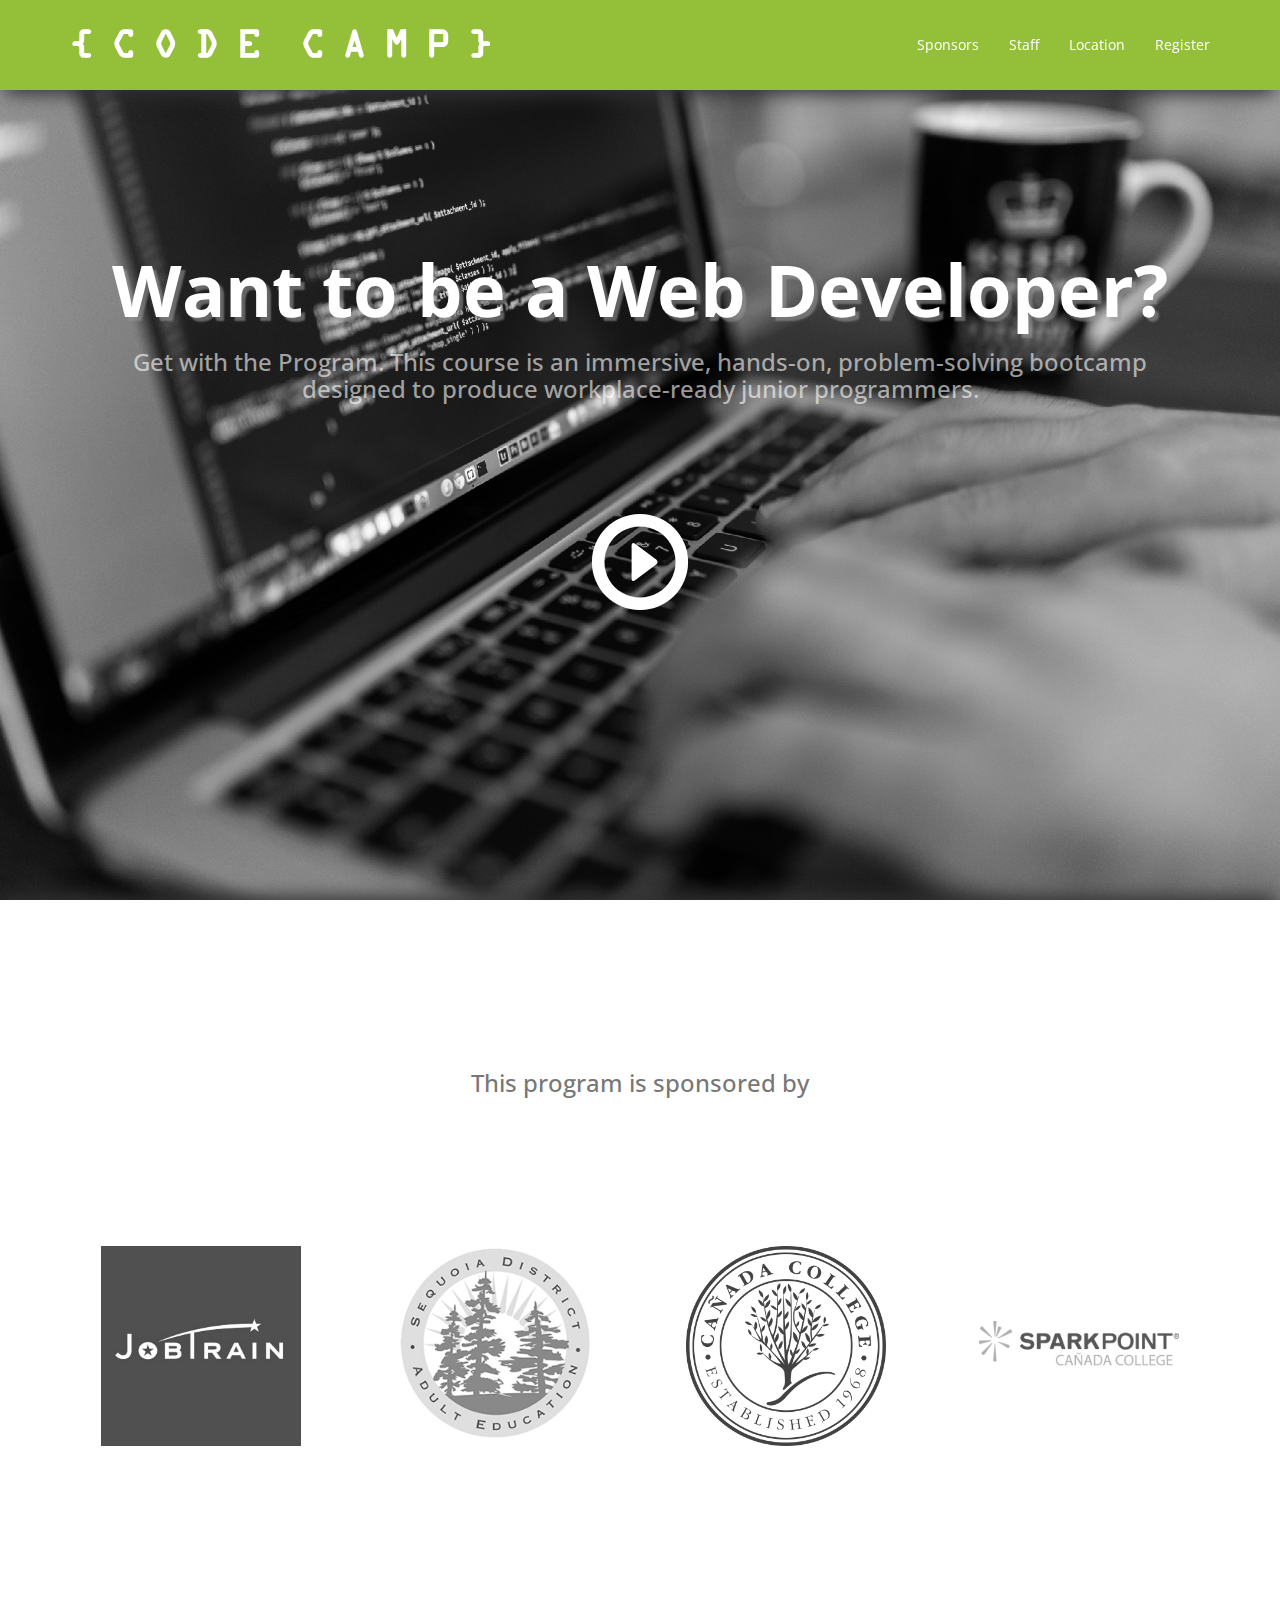
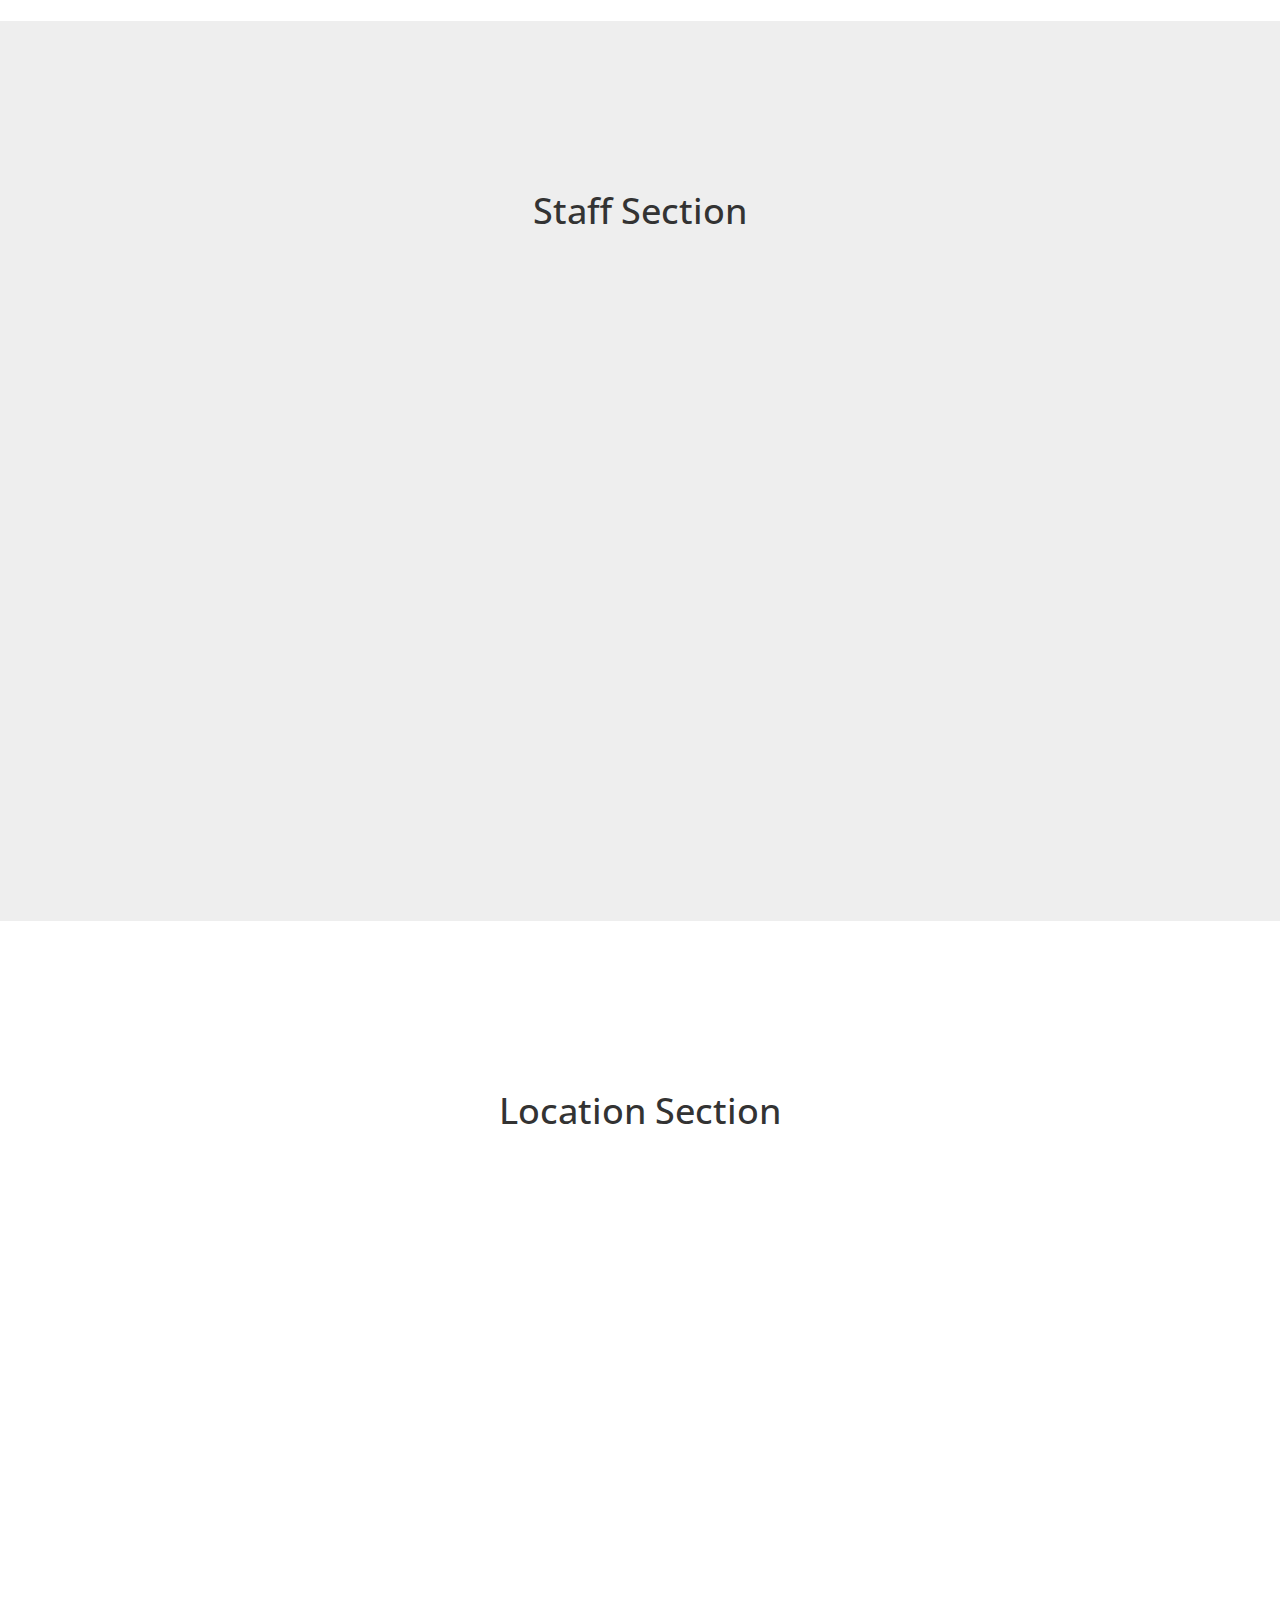
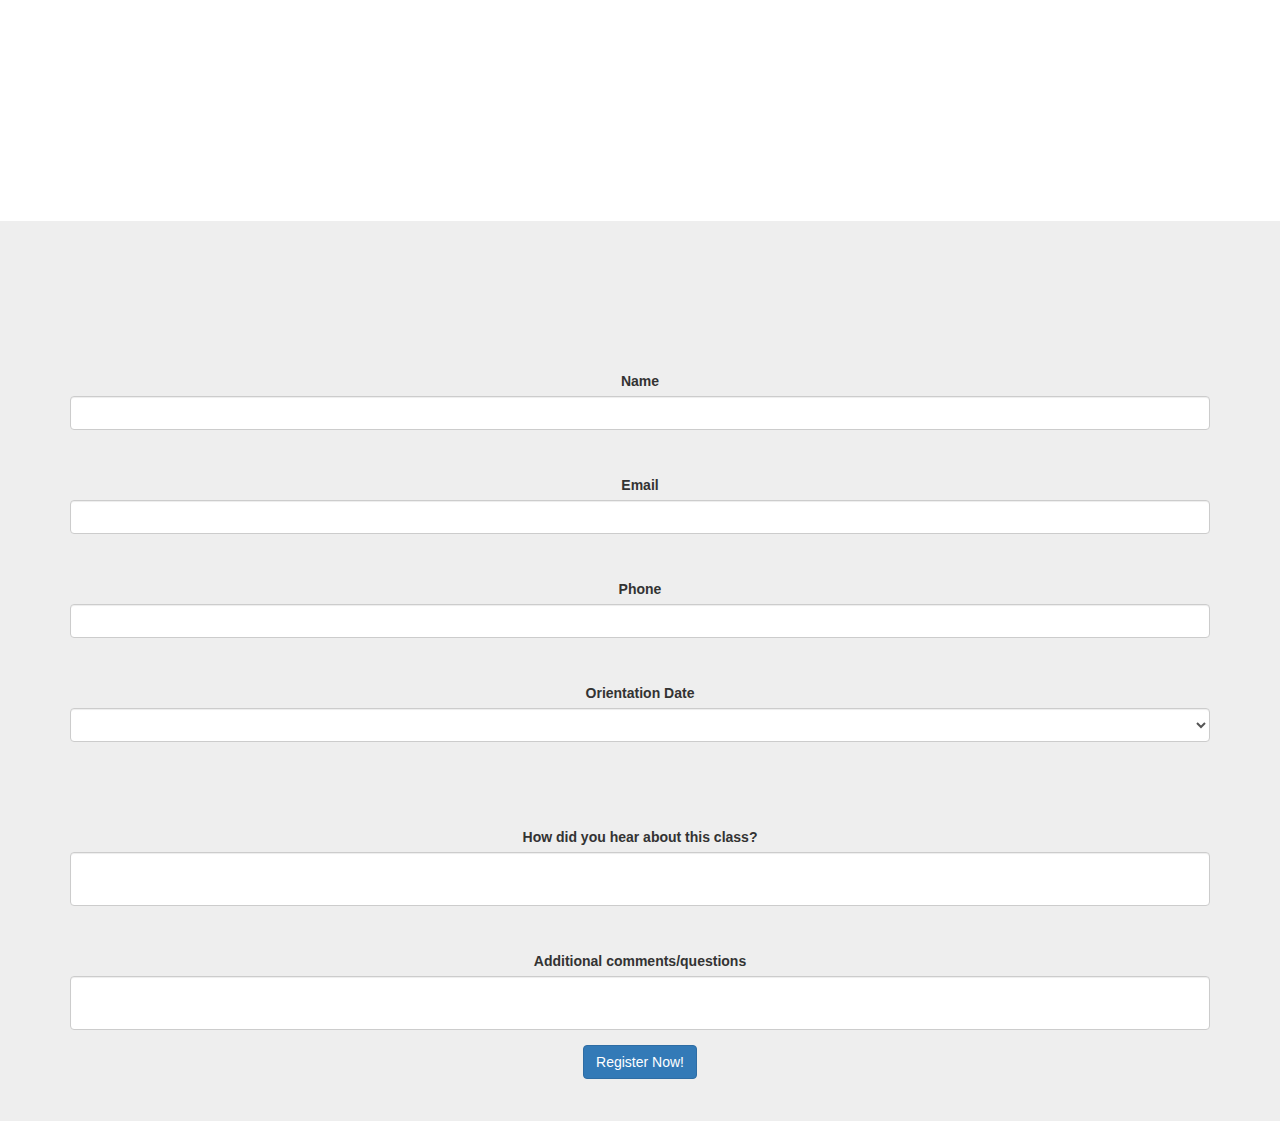
==== index.html @ 61fb52e7 "added favicons" ====
<!DOCTYPE html>
<html lang="en">

<head>

  <meta charset="utf-8">
  <meta http-equiv="X-UA-Compatible" content="IE=edge">
  <meta name="viewport" content="width=device-width, initial-scale=1">
  <meta name="description" content="">
  <meta name="author" content="">

  <!--Favicons-->
  <link rel="apple-touch-icon" sizes="57x57" href="img/favicon/apple-icon-57x57.png">
  <link rel="apple-touch-icon" sizes="60x60" href="img/favicon/apple-icon-60x60.png">
  <link rel="apple-touch-icon" sizes="72x72" href="img/favicon/apple-icon-72x72.png">
  <link rel="apple-touch-icon" sizes="76x76" href="img/favicon/apple-icon-76x76.png">
  <link rel="apple-touch-icon" sizes="114x114" href="img/favicon/apple-icon-114x114.png">
  <link rel="apple-touch-icon" sizes="120x120" href="img/favicon/apple-icon-120x120.png">
  <link rel="apple-touch-icon" sizes="144x144" href="img/favicon/apple-icon-144x144.png">
  <link rel="apple-touch-icon" sizes="152x152" href="img/favicon/apple-icon-152x152.png">
  <link rel="apple-touch-icon" sizes="180x180" href="img/favicon/apple-icon-180x180.png">
  <link rel="icon" type="image/png" sizes="192x192"  href="img/favicon/android-icon-192x192.png  ">
  <link rel="icon" type="image/png" sizes="32x32" href="img/favicon/favicon-32x32.png">
  <link rel="icon" type="image/png" sizes="96x96" href="img/favicon/favicon-96x96.png">
  <link rel="icon" type="image/png" sizes="16x16" href="img/favicon/favicon-16x16.png">
  <link rel="manifest" href="img/favicon/manifest.json">
  <meta name="msapplication-TileColor" content="#ffffff">
  <meta name="msapplication-TileImage" content="img/favicon/ms-icon-144x144.png">
  <meta name="theme-color" content="#ffffff">

  <title>Web Developement Bootcamp</title>

  <!-- Bootstrap Core CSS -->
  <link href="css/bootstrap.min.css" rel="stylesheet">

  <!-- Custom CSS -->
  <link href="css/custom.css" rel="stylesheet">

  <!--Open Sans Google Font-->
  <link href='https://fonts.googleapis.com/css?family=Open+Sans:400,400italic,600,600italic,700,800,700italic,800italic' rel='stylesheet' type='text/css'>

  <!--Youtube Popout CSS-->
  <link href="css/youtube_popout.css" rel="stylesheet">

  <!-- HTML5 Shim and Respond.js IE8 support of HTML5 elements and media queries -->
  <!-- WARNING: Respond.js doesn't work if you view the page via file:// -->
  <!--[if lt IE 9]>
        <script src="https://oss.maxcdn.com/libs/html5shiv/3.7.0/html5shiv.js"></script>
        <script src="https://oss.maxcdn.com/libs/respond.js/1.4.2/respond.min.js"></script>
    <![endif]-->

</head>

<!-- The #page-top ID is part of the scrolling feature - the data-spy and data-target are part of the built-in Bootstrap scrollspy function -->

<body id="page-top" data-spy="scroll" data-target=".navbar-fixed-top">

  <!-- Navigation -->
  <nav class="navbar navbar-default navbar-fixed-top" role="navigation">
    <div class="container">
      <div class="navbar-header page-scroll">
        <button type="button" class="navbar-toggle" data-toggle="collapse" data-target=".navbar-ex1-collapse">
                    <span class="sr-only">Toggle navigation</span>
                    <span class="icon-bar"></span>
                    <span class="icon-bar"></span>
                    <span class="icon-bar"></span>
                </button>
        <a class="navbar-brand page-scroll" href="#page-top"><h1 id="logo">{ c o d e&nbsp;&nbsp;c a m p }</h1></a>
      </div>

      <!-- Collect the nav links, forms, and other content for toggling -->
      <div class="collapse navbar-collapse navbar-ex1-collapse">
        <ul class="nav navbar-nav navbar-right">
          <!-- Hidden li included to remove active class from about link when scrolled up past about section -->
          <li class="hidden">
            <a class="page-scroll" href="#page-top"></a>
          </li>
          <li>
            <a class="page-scroll" href="#sponsors">Sponsors</a>
          </li>
          <li>
            <a class="page-scroll" href="#staff">Staff</a>
          </li>
          <li>
            <a class="page-scroll" href="#location">Location</a>
          </li>
          <li>
            <a class="page-scroll" href="#register">Register</a>
          </li>
        </ul>
      </div>
      <!-- /.navbar-collapse -->
    </div>
    <!-- /.container -->
  </nav>

  <!--Intro Section-->
  <section class="splash-section">
    <div class="container">
      <div class="row">
        <div class="col-lg-12">
          <h1 class="header">Want to be a Web Developer?</h1>
          <h3 id="header-content">Get with the Program. This course is an immersive, hands-on, problem-solving bootcamp<br>
          designed to produce workplace-ready junior programmers.</h3>
          <a class="popup-youtube" href="https://www.youtube.com/watch?v=ge2nTU7OMzU"><span class="glyphicon glyphicon-play-circle" aria-hidden="true"></span></a>
        </div>
      </div>
    </div>
  </section>

  <!-- About Section -->
  <section id="sponsors" class="sponsors-section">
    <div class="container">
      <div class="row">
        <div class="col-lg-12">
            <h1 class="section-header text-muted">This program is sponsored by</h1>
            <div style="margin-top: 150px" class="row">
            <div class="col-md-3">
                <a href="http://www.jobtrainworks.org/" target="_blank"><img class="sponsorImg" id="jobtrain" src="img/sponsors/jobtrain.jpg"/></a>
            </div>
            <div class="col-md-3">
                <a href="http://seqsas.org/" target="_blank"><img class="sponsorImg" src="img/sponsors/sequoia.png"/></a>
            </div>
            <div class="col-md-3">
                <a href="http://canadacollege.edu/" target="_blank"><img class="sponsorImg" src="img/sponsors/canada.png"/></a>
            </div>
            <div class="col-md-3">
                <a href="http://sparkpointcenters.org/" target="_blank"><img class="sponsorImg" id="sparkpoint" src="img/sponsors/sparkpoint.png"/></a>
            </div>
            </div>
        </div>
      </div>
    </div>
  </section>

  <!-- Services Section -->
  <section id="staff" class="staff-section">
    <div class="container">
      <div class="row">
        <div class="col-lg-12">
          <h1>Staff Section</h1>
        </div>
      </div>
    </div>
  </section>

  <!-- Location Section -->
  <section id="location" class="location-section">
    <div class="container">
      <div class="row">
        <div class="col-lg-12">
          <h1>Location Section</h1>
        </div>
      </div>
    </div>
  </section>

  <!-- Contact Section -->
  <section id="register" class="register-section">
    <div class="container">
      <div class="row">
        <div class="col-lg-12">
          <form action="/webformmailer.php" target="_blank" id="contactForm" method="post" name="sentMessage" novalidate="">
            <div class="row">
              <div class="col-lg-12">

                <div class="form-group">
                  <label>Name</label>
                  <input class="form-control" data-validation-required-message="Please enter your name." id="name" required="" type="text" />
                  <p class="help-block text-danger"></p><br>
                </div>

                <div class="form-group">
                  <label>Email</label>
                  <input class="form-control" data-validation-required-message="Please enter your email address." id="email" required="" type="email" />
                  <p class="help-block text-danger"></p><br>
                </div>

                <div class="form-group">
                  <label>Phone</label>
                  <input class="form-control" data-validation-required-message="Please enter your phone number." id="phone" required="" type="tel" />
                  <p class="help-block text-danger"></p><br>
                </div>

                <div class="form-group">
                  <label>Orientation Date</label>
                  <select class="form-control" id="orientationDate" data-validation-required-message="Please choose an orientation date." required="">
                    <option selected value></option>
                    <option value="Thursday, May 12th -- 1:00 to 3:00 pm">Thursday, May 12th -- 1:00 to 3:00 pm</option>
                    <option value="Thursday, May 19th -- 1:00 to 3:00 pm">Thursday, May 19th -- 1:00 to 3:00 pm</option>
                    <option value="Thursday, May 26th -- 1:00 to 3:00 pm">Thursday, May 26th -- 1:00 to 3:00 pm</option>
                    <option value="Tuesday,  May 31  -- 12:30 to 2:30 pm (Sequoia Adult School.)">Tuesday,  May 31  -- 12:30 to 2:30 pm (Sequoia Adult School.)</option>
                    <option value="Thursday, June 2nd -- 1:00 to 3:00 pm">Thursday, June 2nd -- 1:00 to 3:00 pm</option>
                    <option value="Tuesday,  June 7 --  12:30 to 2:30 pm (Sequoia Adult School.)">Tuesday,  June 7 --  12:30 to 2:30 pm (Sequoia Adult School.)</option>
                  </select>
                  <p class="help-block text-danger"></p><br>
                </div>

                <br><br>

                <div class="form-group">
                  <label>How did you hear about this class?</label>
                  <textarea class="form-control" id="heardAbout"></textarea>
                  <p class="help-block text-danger"></p><br>
                </div>

                <div class="form-group">
                  <label>Additional comments/questions</label>
                  <textarea class="form-control" id="message"></textarea>
                  <p class="help-block text-danger"></p>
                </div>

                <div id="success"></div>
                <button class="btn btn-primary btn-xl" type="submit">Register Now!</button>

                  </div>
                </div>
              </div>
            </div>
          </form>
        </div>
      </div>
    </div>
  </section>

  <!-- jQuery -->
  <script src="js/jquery.js"></script>

  <!-- Bootstrap Core JavaScript -->
  <script src="js/bootstrap.min.js"></script>

  <!-- Scrolling Nav JavaScript -->
  <script src="js/jquery.easing.min.js"></script>
  <script src="js/scrolling-nav.js"></script>

  <!--Youtube Popout-->
  <script src="js/jquery.magnific-popup.min.js"></script>
  <script src="js/youtube_popout.js"></script>

  <!--Mail-->
  <script src="js/jqBootstrapValidation.js"></script>
  <script src="js/contact_me.js"></script>

</body>

</html>
---- css/custom.css ----
/*!
 * Start Bootstrap - Scrolling Nav HTML Template (http://startbootstrap.com)
 * Code licensed under the Apache License v2.0.
 * For details, see http://www.apache.org/licenses/LICENSE-2.0.
 */

body {
    width: 100%;
    height: 100%;
}

html {
    width: 100%;
    height: 100%;
}

h1,
h2,
h3,
h4,
h5,
h6 {
    font-family: 'Open Sans','Helvetica Neue',Arial,sans-serif;
}

p {
    margin-bottom: 20px;
    font-size: 16px;
    line-height: 1.5;
}

textarea {
    resize: none;
}

@font-face {
    font-family: DataControl;
    src: url(../fonts/data-latin.ttf);
}

@font-face {
    font-family: Simplifica;
    src: url(../fonts/SIMPLIFICA Typeface.ttf);
}

.navbar {
    -webkit-box-shadow: 0px 9px 18px -5px #333;
    -moz-box-shadow: 0px 9px 18px -5px #333;
    box-shadow: 0px 9px 18px -5px #333;
}

.navbar-default {
    border: none;
    background-color: #94c039;
}

.navbar-brand {
    margin-top: -35px;
}

.navbar-default .navbar-toggle {
    border-color: #94c039;
    background-color: transparent;
}

.navbar-default .navbar-toggle:focus {
    background-color: transparent;
}
.navbar-default .navbar-toggle:hover {
    background-color: #333;
}

.navbar-default .navbar-toggle .icon-bar {
    background-color: white;
}

.navbar-default .navbar-nav>li>a {
    font-family: 'Open Sans','Helvetica Neue',Arial,sans-serif;
    color: white;
}

.navbar-default .navbar-nav>li>a:hover {
    color: #333;
}

.navbar-default .navbar-nav>.active>a, 
.navbar-default .navbar-nav>.active>a:focus, 
.navbar-default .navbar-nav>.active>a:hover {
    color: white;
    background-color: #333;
}

#logo {
    font-family: DataControl;
    font-size: 42px;
    color: white;
    transition: 0.35s;
    font-weight: 700;
}

#logo:hover {
	transform: scale(1.2);
    text-shadow: 10px 0 5px #333;
}

@media(min-width:767px) {
    .navbar {
        padding: 20px 0;
        -webkit-transition: background .5s ease-in-out,padding .5s ease-in-out;
        -moz-transition: background .5s ease-in-out,padding .5s ease-in-out;
        transition: background .5s ease-in-out,padding .5s ease-in-out;
    }

    .top-nav-collapse {
        padding: 0;
    }
}

@media(max-width:620px) {
    #logo {
        font-size: 18px;
        font-weight: 500;
        margin-top: 0;
    }
    .navbar-brand {
        margin-top: 0;
    }
}

@media(max-width:990px) {
    #logo {
        font-size: 30px;
        font-weight: 500;
        margin-top: -10px;
    }
    .navbar-brand {
        margin-top: 0;
    }
}

@media(max-width:1050px) {
    #logo:hover {
        transform: none;
    }
}

.header {
    margin-top: 100px;
    font-size: 72px;
    color: white;
    text-shadow: 4px 4px 2px rgba(150, 150, 150, 0.6);
    font-weight: 700;
}

#header-content {
    color: rgba(255, 255, 255, 0.6);
    font-weight: 500;
}

.glyphicon {
    font-size: 100px;
    margin-top: 100px;
    color: white;
    transition: 0.35s;
}

.glyphicon:hover {
    color: #cd201f;
    outline: none;
    transform: rotate(360deg) scale(1.4);
}

.popup-youtube:focus {
    outline: none;
}

.sponsorImg {
    width: 200px;
    -webkit-filter: grayscale(1);
    filter: grayscale(1);
    transition: 0.35s;
    padding-bottom: 25px;
}

.sponsorImg:hover {
    -webkit-filter: grayscale(0);
    filter: grayscale(0);
}

#jobtrain {
    border-radius: ;
}

#sparkpoint {
    margin-top: 75px;
}

.section-header {
    font-size: 24px;
}

/* Demo Sections - You can use these as guides or delete them - the scroller will work with any sort of height, fixed, undefined, or percentage based.
The padding is very important to make sure the scrollspy picks up the right area when scrolled to. Adjust the margin and padding of sections and children 
of those sections to manage the look and feel of the site. */

.splash-section {
    height: 100%;
    padding-top: 150px;
    text-align: center;
    background-image: url(../img/bg/splash.jpg);
    background-position: center;
    -webkit-background-size: cover;
    -moz-background-size: cover;
    background-size: cover;
    -o-background-size: cover;
}

.sponsors-section {
    height: auto;
    padding-top: 150px;
    padding-bottom: 150px;
    text-align: center;
    background: white;
    -webkit-box-shadow: 0px -9px 18px -5px #333;
    -moz-box-shadow: 0px -9px 18px -5px #333;
    box-shadow: 0px -9px 18px -5px #333;
}

.staff-section {
    height: 100%;
    padding-top: 150px;
    text-align: center;
    background: #eee;
}

.location-section {
    height: 100%;
    padding-top: 150px;
    text-align: center;
    background: #fff;
}

.register-section {
    height: 100%;
    padding-top: 150px;
    text-align: center;
    background: #eee;
}
---- css/youtube_popout.css ----
/* Magnific Popup CSS */
.mfp-bg {
  top: 0;
  left: 0;
  width: 100%;
  height: 100%;
  z-index: 1042;
  overflow: hidden;
  position: fixed;
  background: #0b0b0b;
  opacity: 0.8;
  filter: alpha(opacity=80); }

.mfp-wrap {
  top: 0;
  left: 0;
  width: 100%;
  height: 100%;
  z-index: 1043;
  position: fixed;
  outline: none !important;
  -webkit-backface-visibility: hidden; }

.mfp-container {
  text-align: center;
  position: absolute;
  width: 100%;
  height: 100%;
  left: 0;
  top: 0;
  padding: 0 8px;
  -webkit-box-sizing: border-box;
  -moz-box-sizing: border-box;
  box-sizing: border-box; }

.mfp-container:before {
  content: '';
  display: inline-block;
  height: 100%;
  vertical-align: middle; }

.mfp-align-top .mfp-container:before {
  display: none; }

.mfp-content {
  position: relative;
  display: inline-block;
  vertical-align: middle;
  margin: 0 auto;
  text-align: left;
  z-index: 1045; }

.mfp-inline-holder .mfp-content, .mfp-ajax-holder .mfp-content {
  width: 100%;
  cursor: auto; }

.mfp-ajax-cur {
  cursor: progress; }

.mfp-zoom-out-cur, .mfp-zoom-out-cur .mfp-image-holder .mfp-close {
  cursor: -moz-zoom-out;
  cursor: -webkit-zoom-out;
  cursor: zoom-out; }

.mfp-zoom {
  cursor: pointer;
  cursor: -webkit-zoom-in;
  cursor: -moz-zoom-in;
  cursor: zoom-in; }

.mfp-auto-cursor .mfp-content {
  cursor: auto; }

.mfp-close, .mfp-arrow, .mfp-preloader, .mfp-counter {
  -webkit-user-select: none;
  -moz-user-select: none;
  user-select: none; }

.mfp-loading.mfp-figure {
  display: none; }

.mfp-hide {
  display: none !important; }

.mfp-preloader {
  color: #CCC;
  position: absolute;
  top: 50%;
  width: auto;
  text-align: center;
  margin-top: -0.8em;
  left: 8px;
  right: 8px;
  z-index: 1044; }
  .mfp-preloader a {
    color: #CCC; }
    .mfp-preloader a:hover {
      color: #FFF; }

.mfp-s-ready .mfp-preloader {
  display: none; }

.mfp-s-error .mfp-content {
  display: none; }

button.mfp-close, button.mfp-arrow {
  overflow: visible;
  cursor: pointer;
  background: transparent;
  border: 0;
  -webkit-appearance: none;
  display: block;
  outline: none;
  padding: 0;
  z-index: 1046;
  -webkit-box-shadow: none;
  box-shadow: none; }
button::-moz-focus-inner {
  padding: 0;
  border: 0; }

.mfp-close {
  width: 44px;
  height: 44px;
  line-height: 44px;
  position: absolute;
  right: 0;
  top: 0;
  text-decoration: none;
  text-align: center;
  opacity: 0.65;
  filter: alpha(opacity=65);
  padding: 0 0 18px 10px;
  color: #FFF;
  font-style: normal;
  font-size: 28px;
  font-family: Arial, Baskerville, monospace; }
  .mfp-close:hover, .mfp-close:focus {
    opacity: 1;
    filter: alpha(opacity=100); }
  .mfp-close:active {
    top: 1px; }

.mfp-close-btn-in .mfp-close {
  color: #333; }

.mfp-image-holder .mfp-close, .mfp-iframe-holder .mfp-close {
  color: #FFF;
  right: -6px;
  text-align: right;
  padding-right: 6px;
  width: 100%; }

.mfp-counter {
  position: absolute;
  top: 0;
  right: 0;
  color: #CCC;
  font-size: 12px;
  line-height: 18px;
  white-space: nowrap; }

.mfp-arrow {
  position: absolute;
  opacity: 0.65;
  filter: alpha(opacity=65);
  margin: 0;
  top: 50%;
  margin-top: -55px;
  padding: 0;
  width: 90px;
  height: 110px;
  -webkit-tap-highlight-color: rgba(0, 0, 0, 0); }
  .mfp-arrow:active {
    margin-top: -54px; }
  .mfp-arrow:hover, .mfp-arrow:focus {
    opacity: 1;
    filter: alpha(opacity=100); }
  .mfp-arrow:before, .mfp-arrow:after, .mfp-arrow .mfp-b, .mfp-arrow .mfp-a {
    content: '';
    display: block;
    width: 0;
    height: 0;
    position: absolute;
    left: 0;
    top: 0;
    margin-top: 35px;
    margin-left: 35px;
    border: medium inset transparent; }
  .mfp-arrow:after, .mfp-arrow .mfp-a {
    border-top-width: 13px;
    border-bottom-width: 13px;
    top: 8px; }
  .mfp-arrow:before, .mfp-arrow .mfp-b {
    border-top-width: 21px;
    border-bottom-width: 21px;
    opacity: 0.7; }

.mfp-arrow-left {
  left: 0; }
  .mfp-arrow-left:after, .mfp-arrow-left .mfp-a {
    border-right: 17px solid #FFF;
    margin-left: 31px; }
  .mfp-arrow-left:before, .mfp-arrow-left .mfp-b {
    margin-left: 25px;
    border-right: 27px solid #3F3F3F; }

.mfp-arrow-right {
  right: 0; }
  .mfp-arrow-right:after, .mfp-arrow-right .mfp-a {
    border-left: 17px solid #FFF;
    margin-left: 39px; }
  .mfp-arrow-right:before, .mfp-arrow-right .mfp-b {
    border-left: 27px solid #3F3F3F; }

.mfp-iframe-holder {
  padding-top: 40px;
  padding-bottom: 40px; }
  .mfp-iframe-holder .mfp-content {
    line-height: 0;
    width: 100%;
    max-width: 900px; }
  .mfp-iframe-holder .mfp-close {
    top: -40px; }

.mfp-iframe-scaler {
  width: 100%;
  height: 0;
  overflow: hidden;
  padding-top: 56.25%; }
  .mfp-iframe-scaler iframe {
    position: absolute;
    display: block;
    top: 0;
    left: 0;
    width: 100%;
    height: 100%;
    box-shadow: 0 0 8px rgba(0, 0, 0, 0.6);
    background: #000; }

/* Main image in popup */
img.mfp-img {
  width: auto;
  max-width: 100%;
  height: auto;
  display: block;
  line-height: 0;
  -webkit-box-sizing: border-box;
  -moz-box-sizing: border-box;
  box-sizing: border-box;
  padding: 40px 0 40px;
  margin: 0 auto; }

/* The shadow behind the image */
.mfp-figure {
  line-height: 0; }
  .mfp-figure:after {
    content: '';
    position: absolute;
    left: 0;
    top: 40px;
    bottom: 40px;
    display: block;
    right: 0;
    width: auto;
    height: auto;
    z-index: -1;
    box-shadow: 0 0 8px rgba(0, 0, 0, 0.6);
    background: #444; }
  .mfp-figure small {
    color: #BDBDBD;
    display: block;
    font-size: 12px;
    line-height: 14px; }
  .mfp-figure figure {
    margin: 0; }

.mfp-bottom-bar {
  margin-top: -36px;
  position: absolute;
  top: 100%;
  left: 0;
  width: 100%;
  cursor: auto; }

.mfp-title {
  text-align: left;
  line-height: 18px;
  color: #F3F3F3;
  word-wrap: break-word;
  padding-right: 36px; }

.mfp-image-holder .mfp-content {
  max-width: 100%; }

.mfp-gallery .mfp-image-holder .mfp-figure {
  cursor: pointer; }

@media screen and (max-width: 800px) and (orientation: landscape), screen and (max-height: 300px) {
  /**
       * Remove all paddings around the image on small screen
       */
  .mfp-img-mobile .mfp-image-holder {
    padding-left: 0;
    padding-right: 0; }
  .mfp-img-mobile img.mfp-img {
    padding: 0; }
  .mfp-img-mobile .mfp-figure:after {
    top: 0;
    bottom: 0; }
  .mfp-img-mobile .mfp-figure small {
    display: inline;
    margin-left: 5px; }
  .mfp-img-mobile .mfp-bottom-bar {
    background: rgba(0, 0, 0, 0.6);
    bottom: 0;
    margin: 0;
    top: auto;
    padding: 3px 5px;
    position: fixed;
    -webkit-box-sizing: border-box;
    -moz-box-sizing: border-box;
    box-sizing: border-box; }
    .mfp-img-mobile .mfp-bottom-bar:empty {
      padding: 0; }
  .mfp-img-mobile .mfp-counter {
    right: 5px;
    top: 3px; }
  .mfp-img-mobile .mfp-close {
    top: 0;
    right: 0;
    width: 35px;
    height: 35px;
    line-height: 35px;
    background: rgba(0, 0, 0, 0.6);
    position: fixed;
    text-align: center;
    padding: 0; }
 }

@media all and (max-width: 900px) {
  .mfp-arrow {
    -webkit-transform: scale(0.75);
    transform: scale(0.75); }

  .mfp-arrow-left {
    -webkit-transform-origin: 0;
    transform-origin: 0; }

  .mfp-arrow-right {
    -webkit-transform-origin: 100%;
    transform-origin: 100%; }

  .mfp-container {
    padding-left: 6px;
    padding-right: 6px; }
 }

.mfp-ie7 .mfp-img {
  padding: 0; }
.mfp-ie7 .mfp-bottom-bar {
  width: 600px;
  left: 50%;
  margin-left: -300px;
  margin-top: 5px;
  padding-bottom: 5px; }
.mfp-ie7 .mfp-container {
  padding: 0; }
.mfp-ie7 .mfp-content {
  padding-top: 44px; }
.mfp-ie7 .mfp-close {
  top: 0;
  right: 0;
  padding-top: 0; }
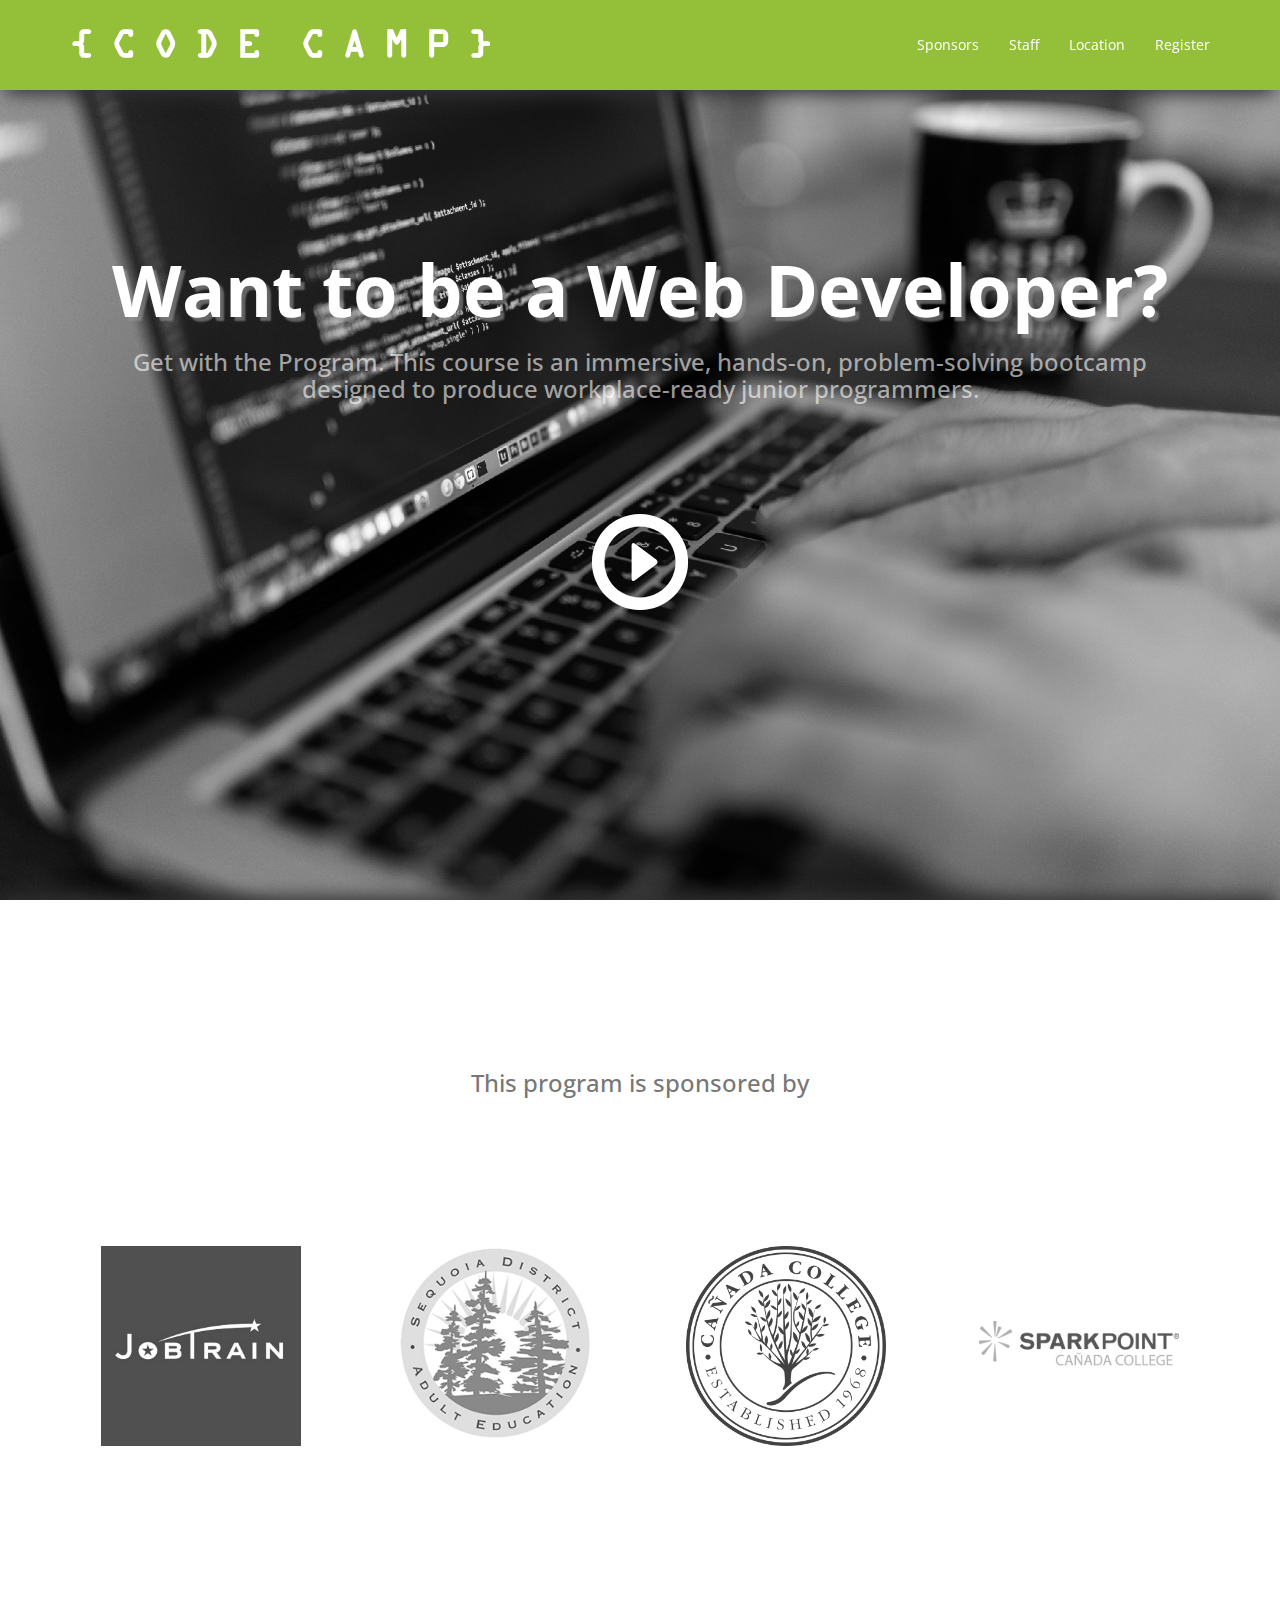
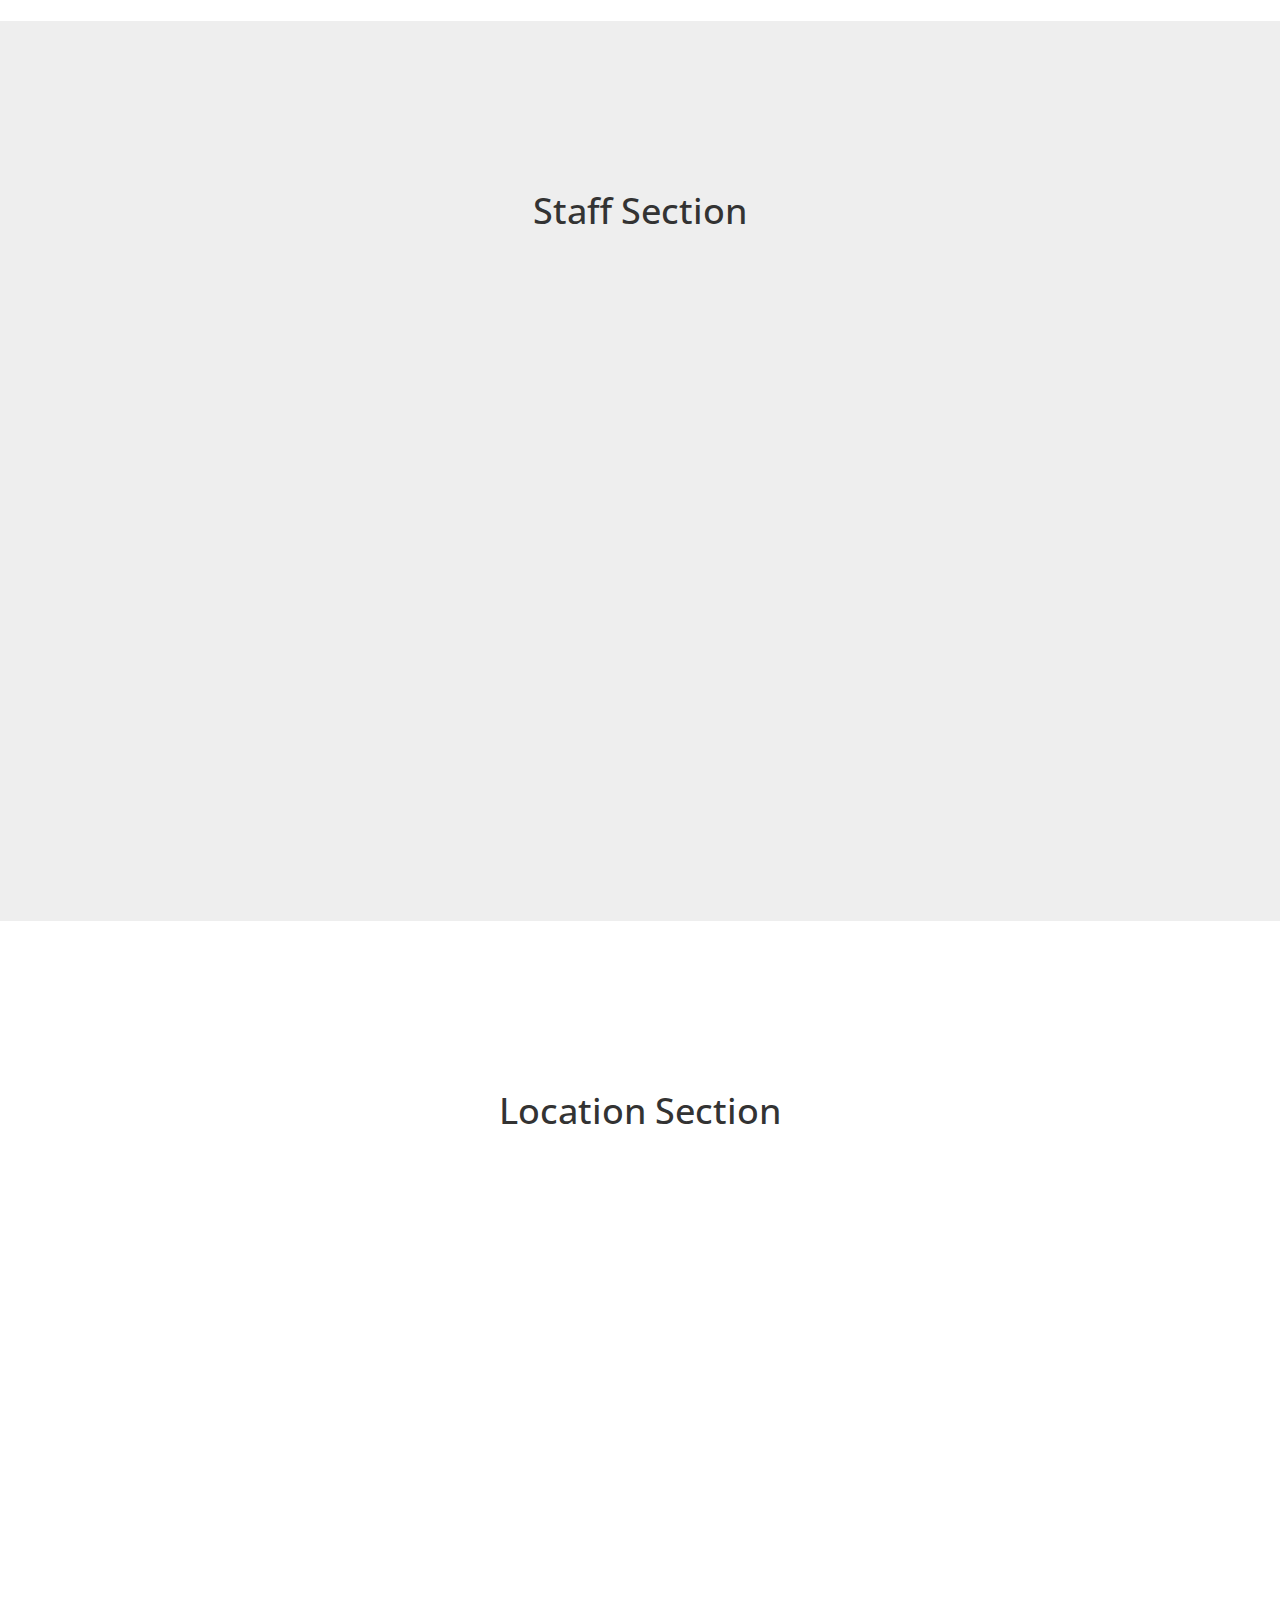
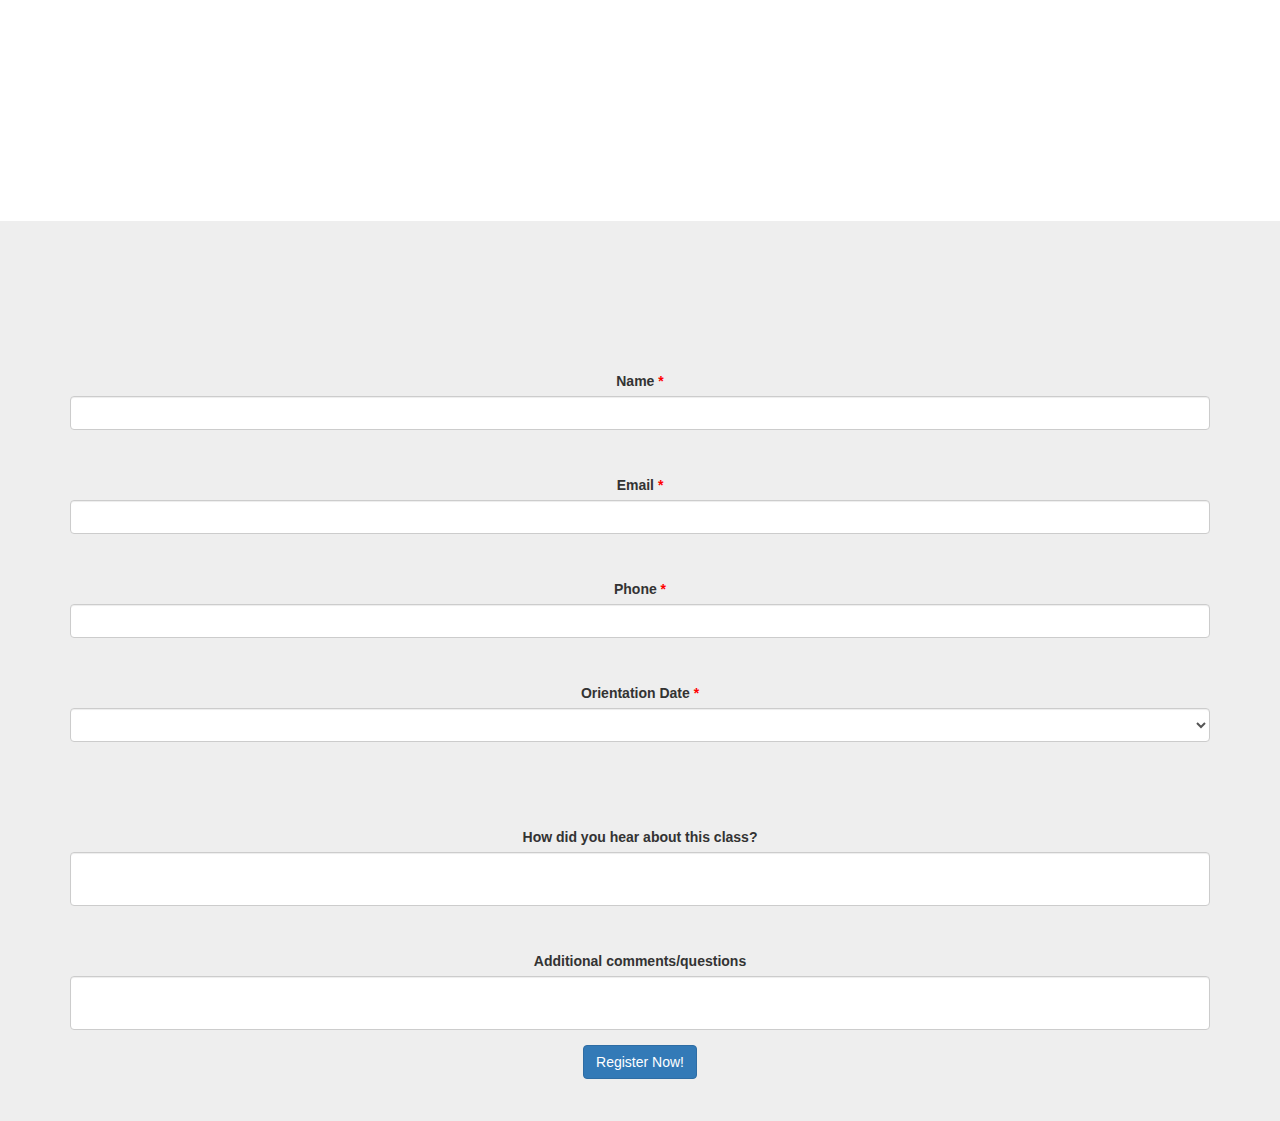
==== commit 9afd9054: "low priority commit" ====
--- a/index.html
+++ b/index.html
@@ -165,25 +165,25 @@
               <div class="col-lg-12">
 
                 <div class="form-group">
-                  <label>Name</label>
+                  <label>Name<span id="required"> *</span></label>
                   <input class="form-control" data-validation-required-message="Please enter your name." id="name" required="" type="text" />
                   <p class="help-block text-danger"></p><br>
                 </div>
 
                 <div class="form-group">
-                  <label>Email</label>
+                  <label>Email<span id="required"> *</span></label>
                   <input class="form-control" data-validation-required-message="Please enter your email address." id="email" required="" type="email" />
                   <p class="help-block text-danger"></p><br>
                 </div>
 
                 <div class="form-group">
-                  <label>Phone</label>
+                  <label>Phone<span id="required"> *</span></label>
                   <input class="form-control" data-validation-required-message="Please enter your phone number." id="phone" required="" type="tel" />
                   <p class="help-block text-danger"></p><br>
                 </div>
 
                 <div class="form-group">
-                  <label>Orientation Date</label>
+                  <label>Orientation Date<span id="required"> *</span></label>
                   <select class="form-control" id="orientationDate" data-validation-required-message="Please choose an orientation date." required="">
                     <option selected value></option>
                     <option value="Thursday, May 12th -- 1:00 to 3:00 pm">Thursday, May 12th -- 1:00 to 3:00 pm</option>
--- a/css/custom.css
+++ b/css/custom.css
@@ -199,6 +199,9 @@
     font-size: 24px;
 }
 
+#required {
+    color: red;
+}
 /* Demo Sections - You can use these as guides or delete them - the scroller will work with any sort of height, fixed, undefined, or percentage based.
 The padding is very important to make sure the scrollspy picks up the right area when scrolled to. Adjust the margin and padding of sections and children 
 of those sections to manage the look and feel of the site. */
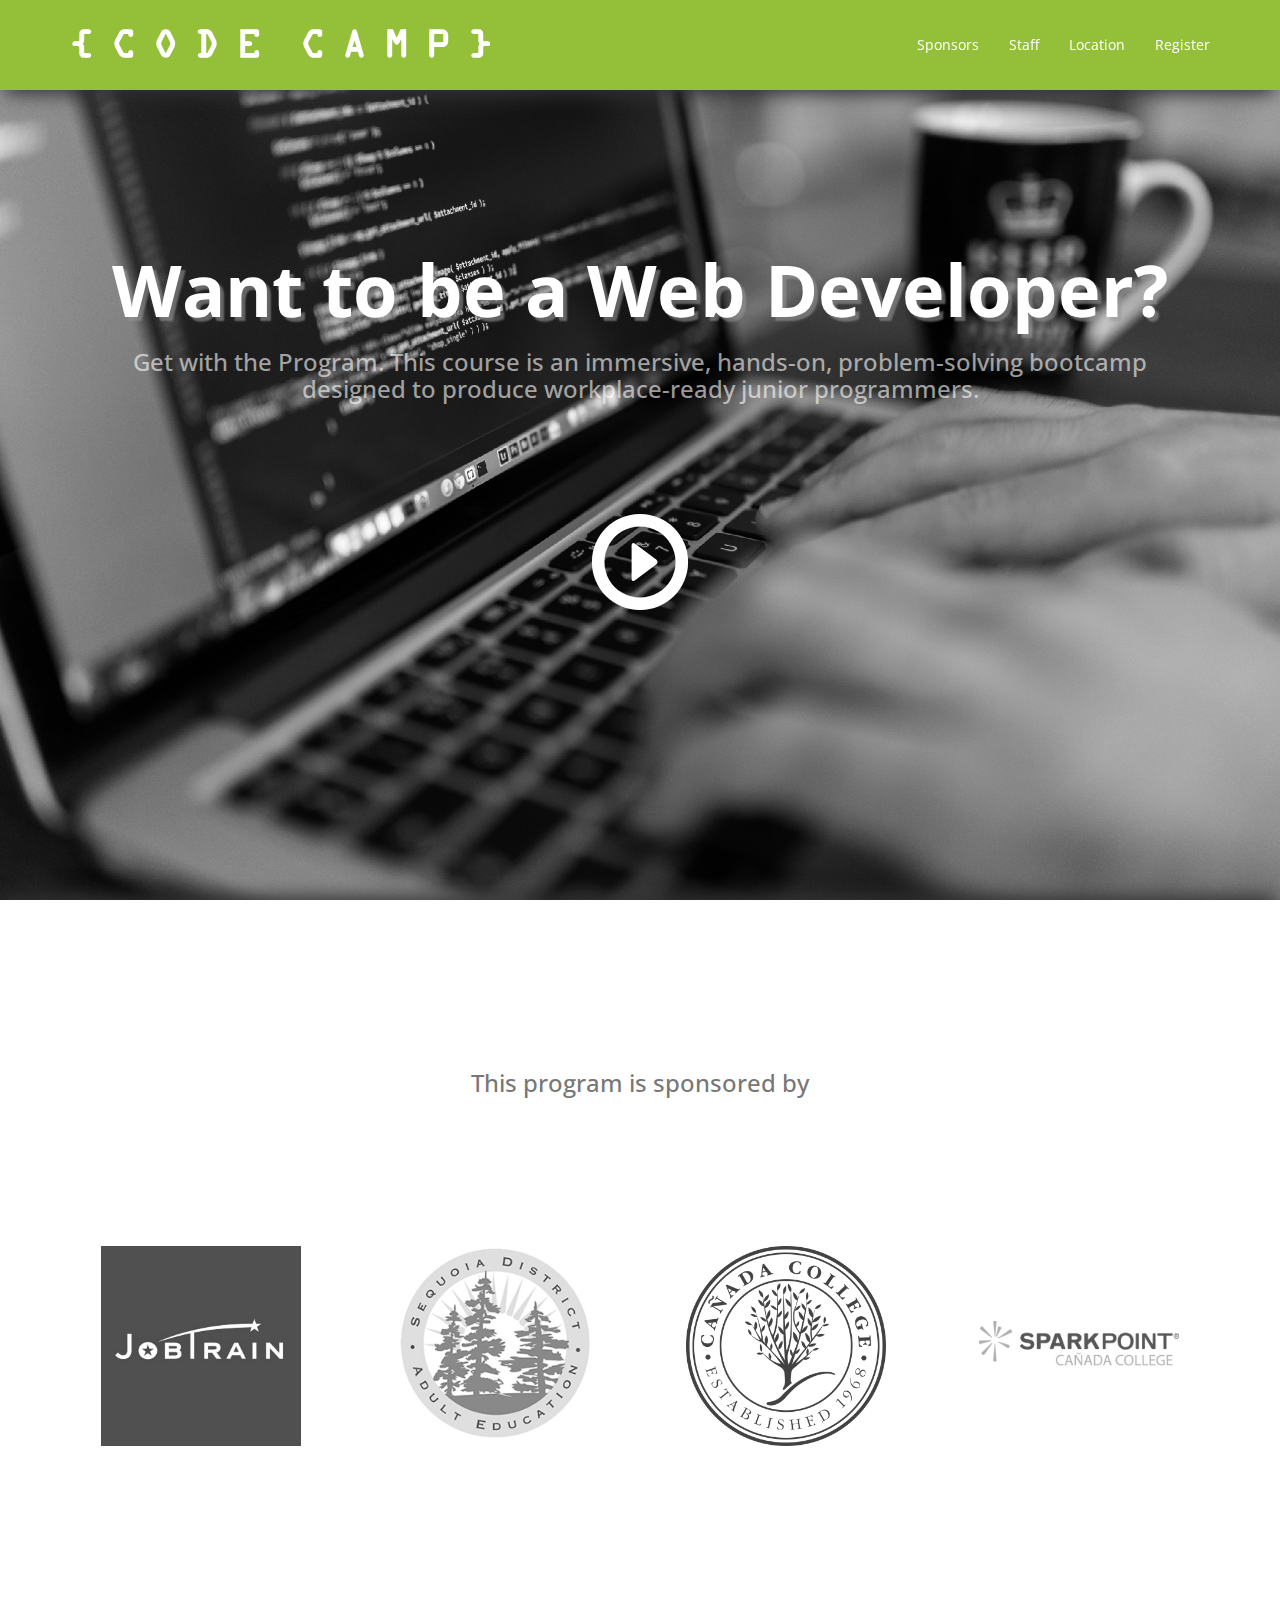
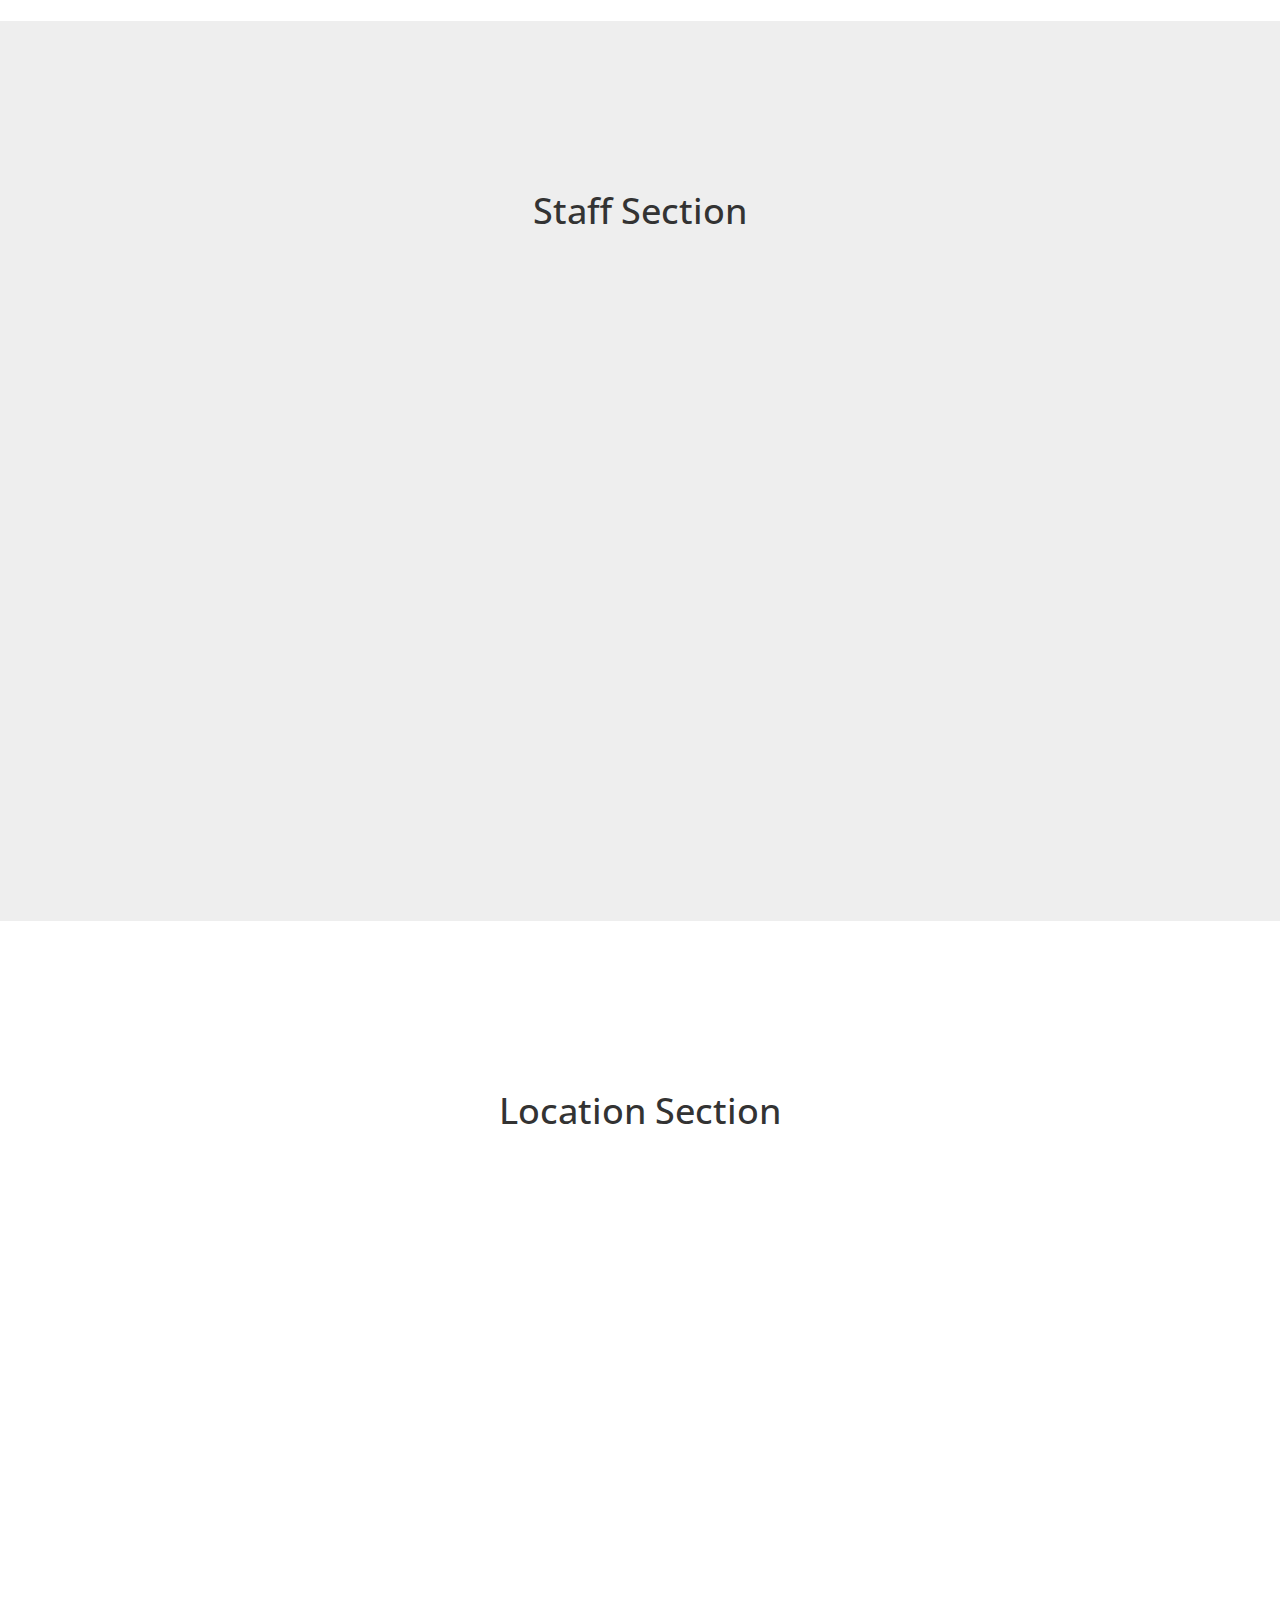
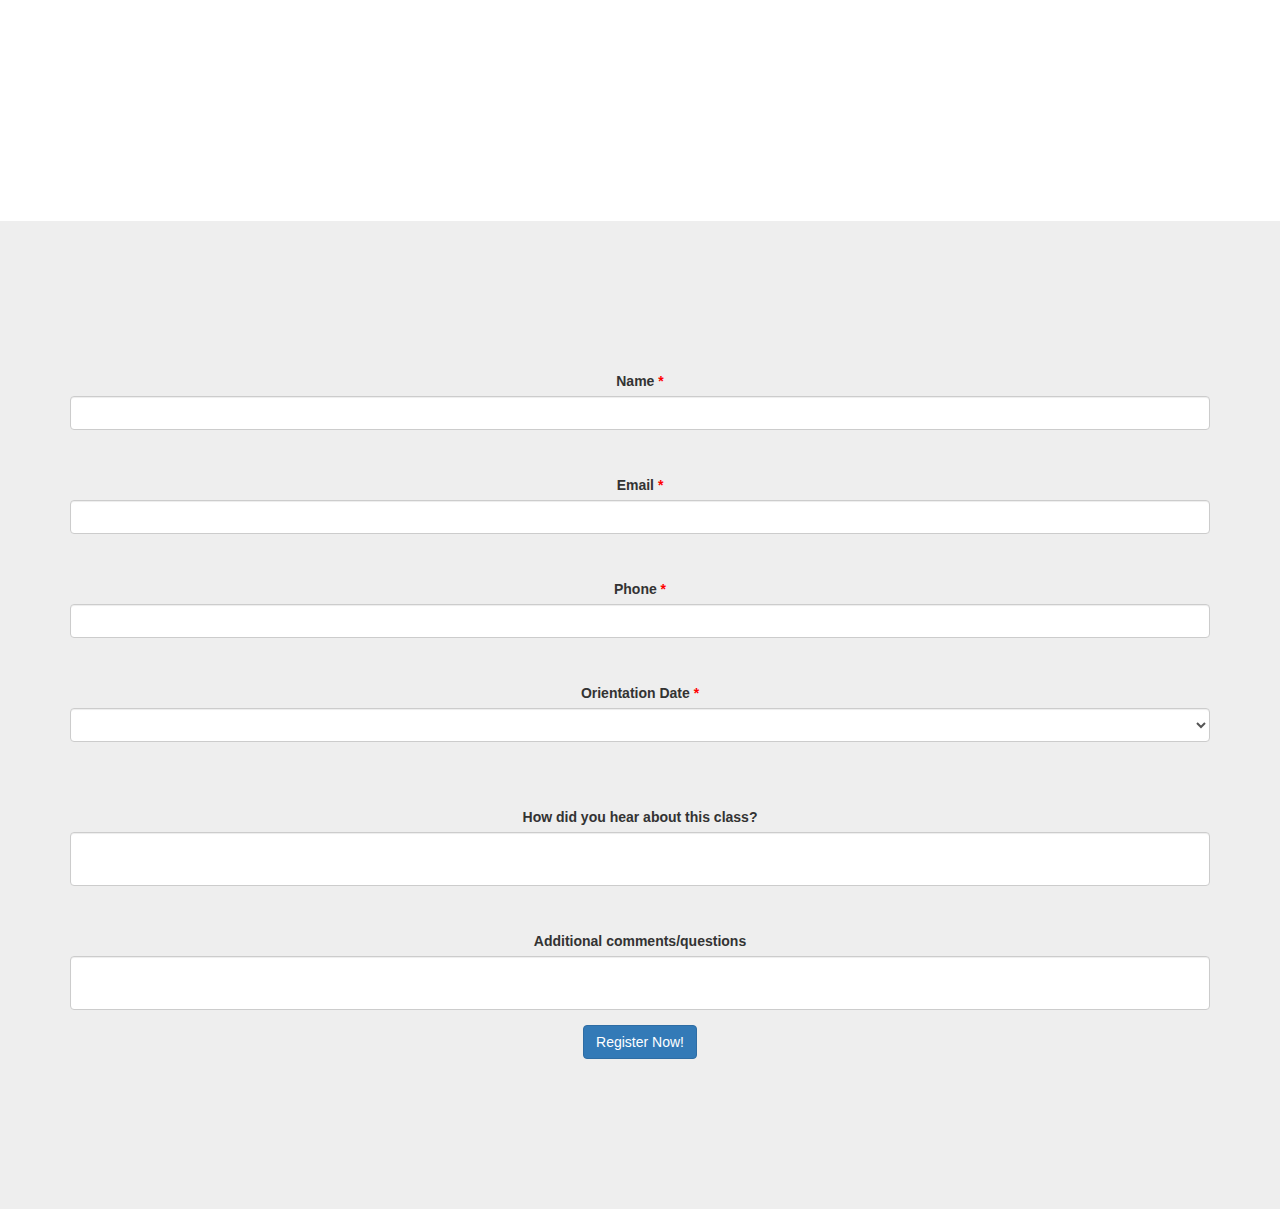
==== commit 8742140a: "minor css changes" ====
--- a/index.html
+++ b/index.html
@@ -28,7 +28,7 @@
   <meta name="msapplication-TileImage" content="img/favicon/ms-icon-144x144.png">
   <meta name="theme-color" content="#ffffff">
 
-  <title>Web Developement Bootcamp</title>
+  <title>Code Camp</title>
 
   <!-- Bootstrap Core CSS -->
   <link href="css/bootstrap.min.css" rel="stylesheet">
@@ -196,7 +196,7 @@
                   <p class="help-block text-danger"></p><br>
                 </div>
 
-                <br><br>
+                <br>
 
                 <div class="form-group">
                   <label>How did you hear about this class?</label>
--- a/css/custom.css
+++ b/css/custom.css
@@ -83,6 +83,10 @@
     color: #333;
 }
 
+.navbar-default .navbar-nav>li>a:focus {
+    color: white;
+}
+
 .navbar-default .navbar-nav>.active>a, 
 .navbar-default .navbar-nav>.active>a:focus, 
 .navbar-default .navbar-nav>.active>a:hover {
@@ -244,8 +248,9 @@
 }
 
 .register-section {
-    height: 100%;
-    padding-top: 150px;
+    height: auto;
+    padding-top: 150px;
+    padding-bottom: 150px;
     text-align: center;
     background: #eee;
 }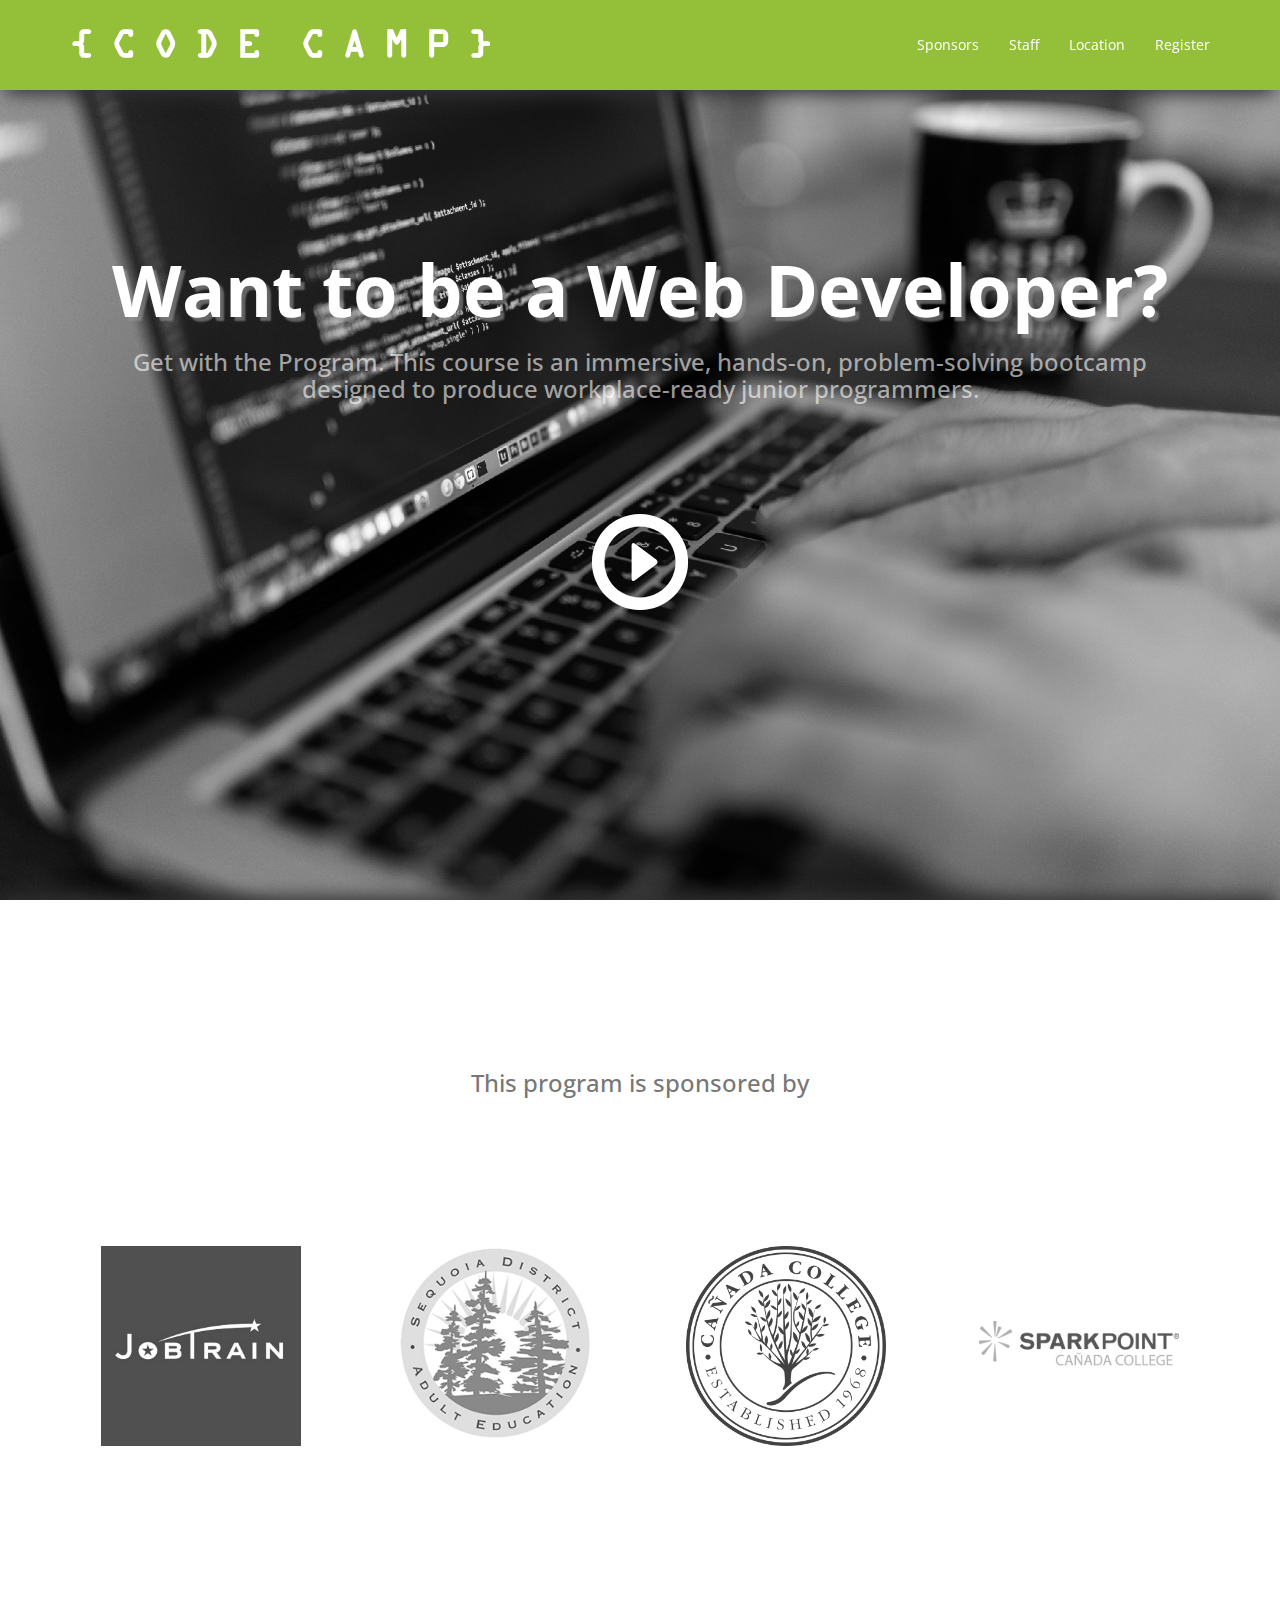
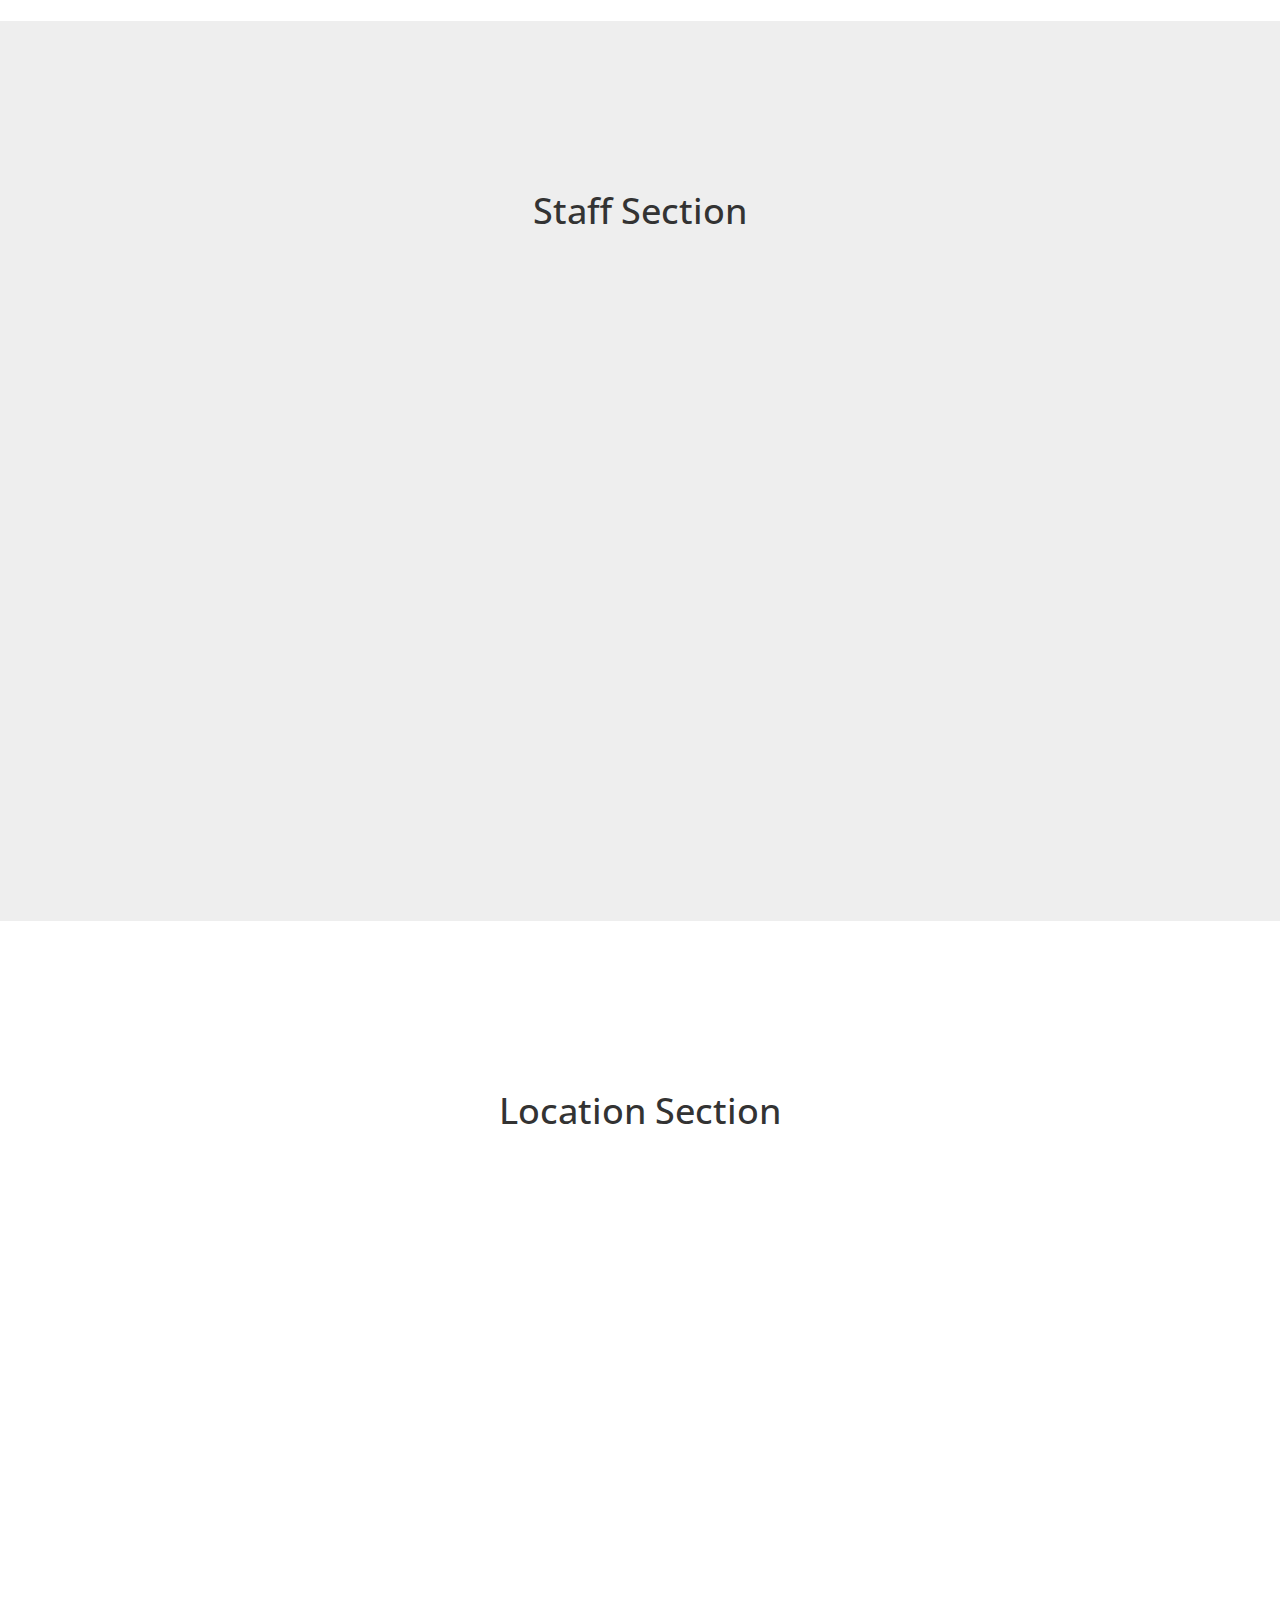
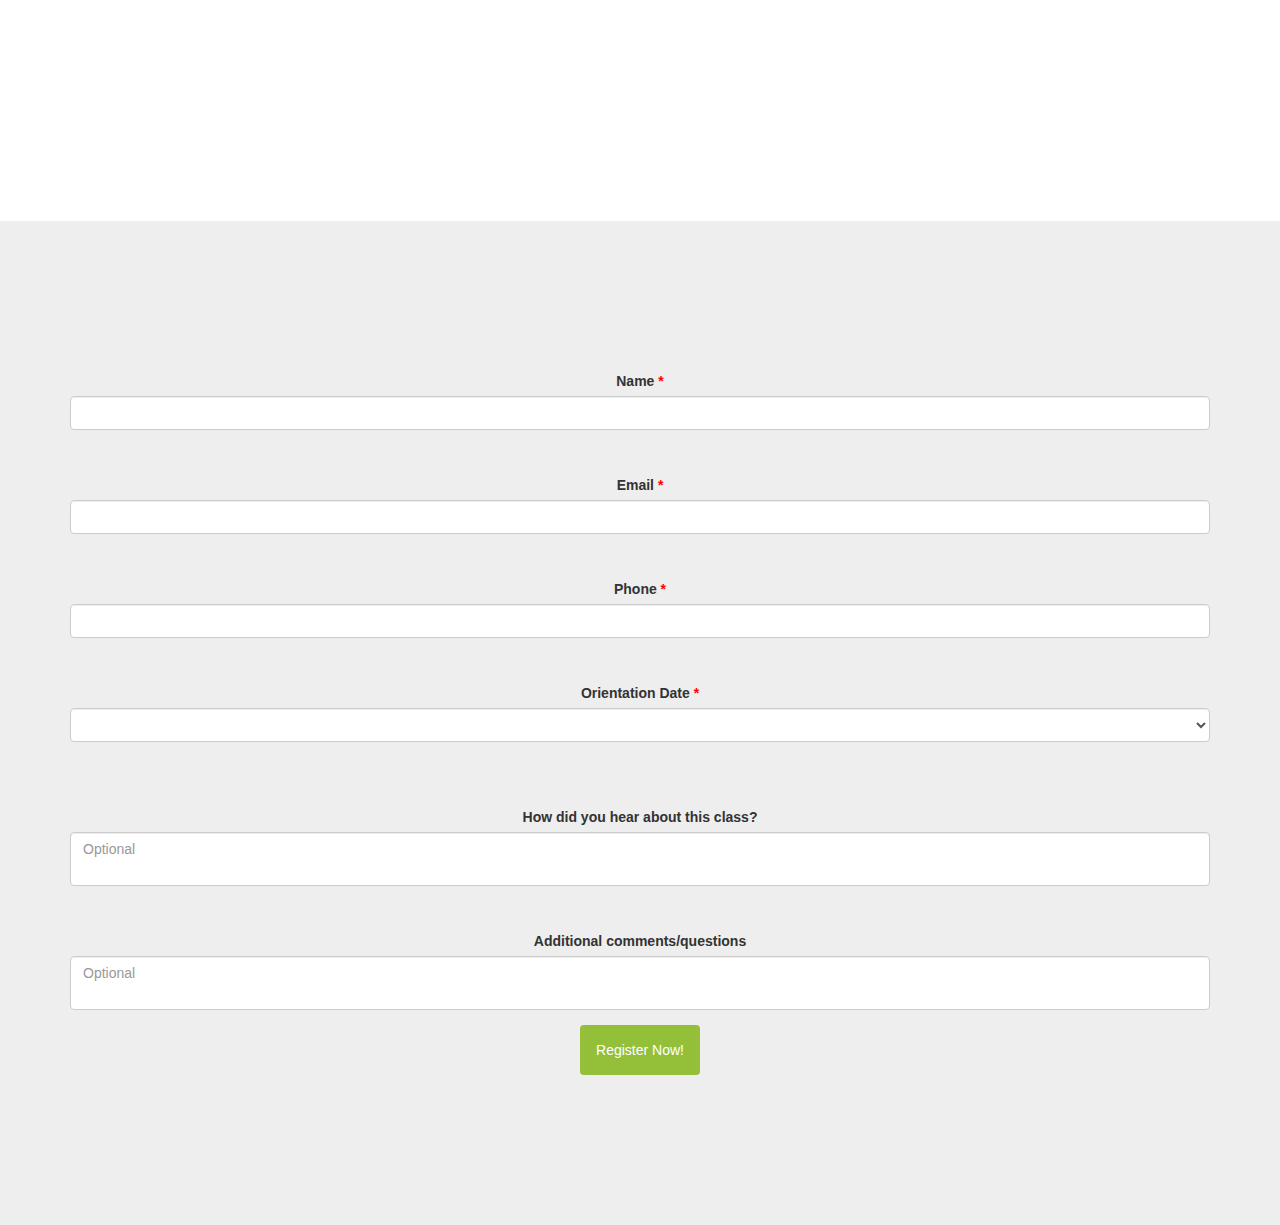
==== commit 182c9eac: "style changes" ====
--- a/index.html
+++ b/index.html
@@ -186,12 +186,12 @@
                   <label>Orientation Date<span id="required"> *</span></label>
                   <select class="form-control" id="orientationDate" data-validation-required-message="Please choose an orientation date." required="">
                     <option selected value></option>
-                    <option value="Thursday, May 12th -- 1:00 to 3:00 pm">Thursday, May 12th -- 1:00 to 3:00 pm</option>
-                    <option value="Thursday, May 19th -- 1:00 to 3:00 pm">Thursday, May 19th -- 1:00 to 3:00 pm</option>
-                    <option value="Thursday, May 26th -- 1:00 to 3:00 pm">Thursday, May 26th -- 1:00 to 3:00 pm</option>
-                    <option value="Tuesday,  May 31  -- 12:30 to 2:30 pm (Sequoia Adult School.)">Tuesday,  May 31  -- 12:30 to 2:30 pm (Sequoia Adult School.)</option>
-                    <option value="Thursday, June 2nd -- 1:00 to 3:00 pm">Thursday, June 2nd -- 1:00 to 3:00 pm</option>
-                    <option value="Tuesday,  June 7 --  12:30 to 2:30 pm (Sequoia Adult School.)">Tuesday,  June 7 --  12:30 to 2:30 pm (Sequoia Adult School.)</option>
+                    <option id="o1" value="Thursday, May 12th -- 1:00 to 3:00 pm">Thursday, May 12th -- 1:00 to 3:00 pm</option>
+                    <option id="o2" value="Thursday, May 19th -- 1:00 to 3:00 pm">Thursday, May 19th -- 1:00 to 3:00 pm</option>
+                    <option id="o3" value="Thursday, May 26th -- 1:00 to 3:00 pm">Thursday, May 26th -- 1:00 to 3:00 pm</option>
+                    <option id="o4" value="Tuesday,  May 31  -- 12:30 to 2:30 pm (Sequoia Adult School.)">Tuesday,  May 31  -- 12:30 to 2:30 pm (Sequoia Adult School.)</option>
+                    <option id="o5" value="Thursday, June 2nd -- 1:00 to 3:00 pm">Thursday, June 2nd -- 1:00 to 3:00 pm</option>
+                    <option id="o6" value="Tuesday,  June 7 --  12:30 to 2:30 pm (Sequoia Adult School.)">Tuesday,  June 7 --  12:30 to 2:30 pm (Sequoia Adult School.)</option>
                   </select>
                   <p class="help-block text-danger"></p><br>
                 </div>
@@ -200,13 +200,13 @@
 
                 <div class="form-group">
                   <label>How did you hear about this class?</label>
-                  <textarea class="form-control" id="heardAbout"></textarea>
+                  <textarea placeholder="Optional" class="form-control" id="heardAbout"></textarea>
                   <p class="help-block text-danger"></p><br>
                 </div>
 
                 <div class="form-group">
                   <label>Additional comments/questions</label>
-                  <textarea class="form-control" id="message"></textarea>
+                  <textarea placeholder="Optional" class="form-control" id="message"></textarea>
                   <p class="help-block text-danger"></p>
                 </div>
 
--- a/css/custom.css
+++ b/css/custom.css
@@ -206,6 +206,22 @@
 #required {
     color: red;
 }
+
+.text-danger {
+    color: red;
+}
+
+.btn {
+    background-color: #94c039;
+    border: none;
+    width: 120px;
+    height: 50px;
+    transition: 0.35s;
+}
+
+.btn:hover {
+    background-color: #7BA720;
+}
 /* Demo Sections - You can use these as guides or delete them - the scroller will work with any sort of height, fixed, undefined, or percentage based.
 The padding is very important to make sure the scrollspy picks up the right area when scrolled to. Adjust the margin and padding of sections and children 
 of those sections to manage the look and feel of the site. */
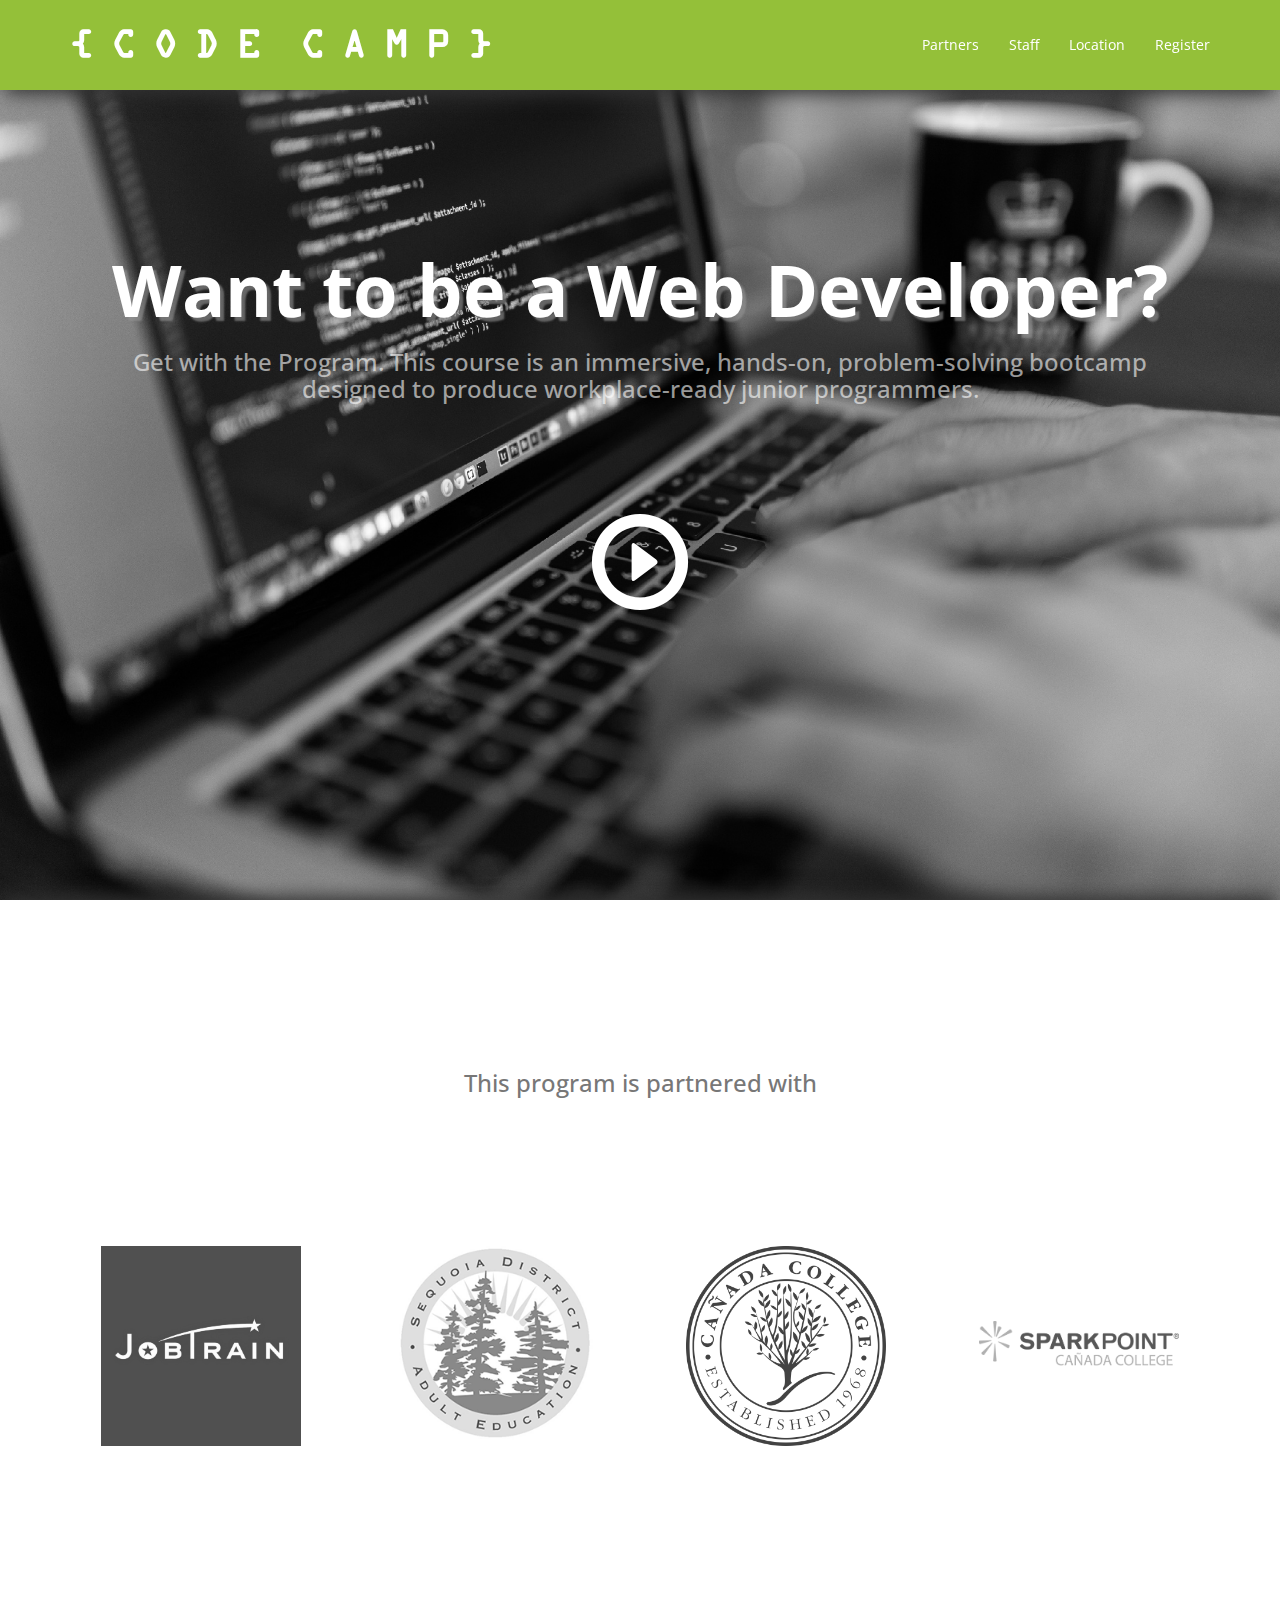
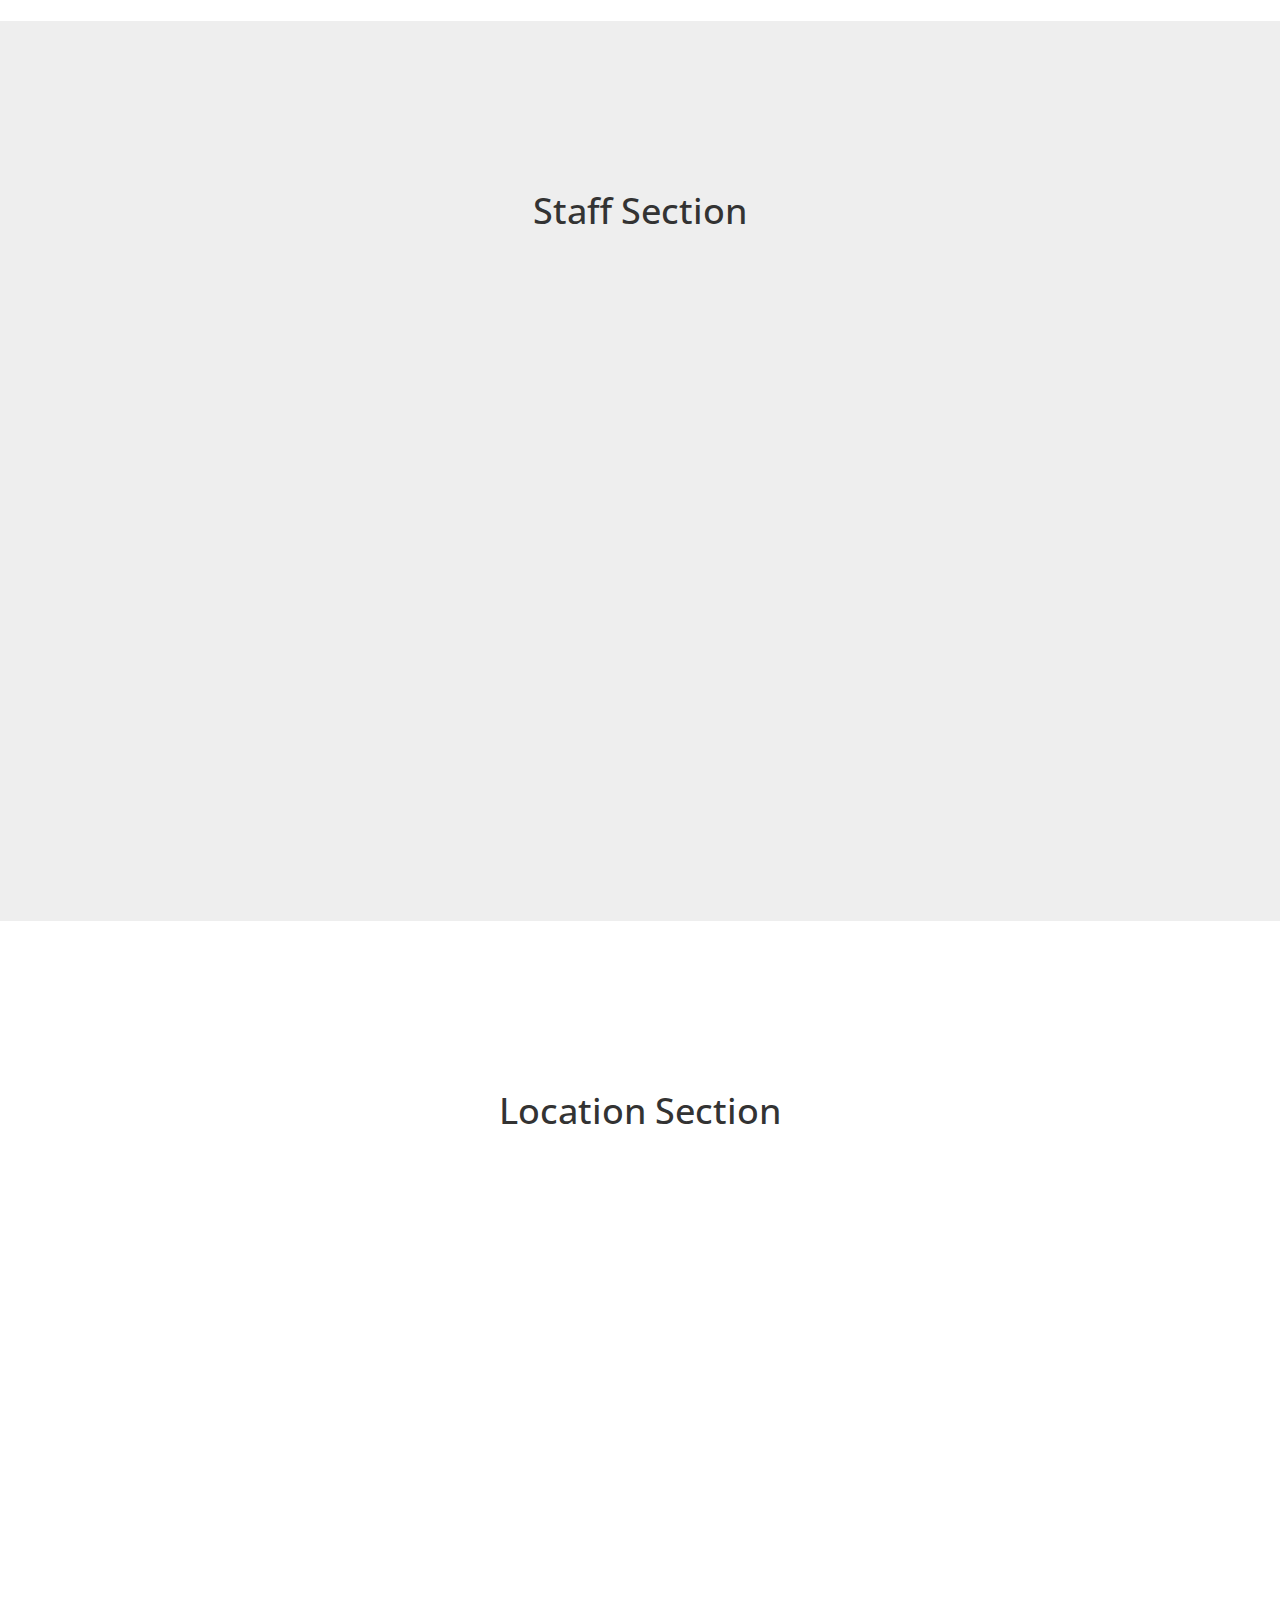
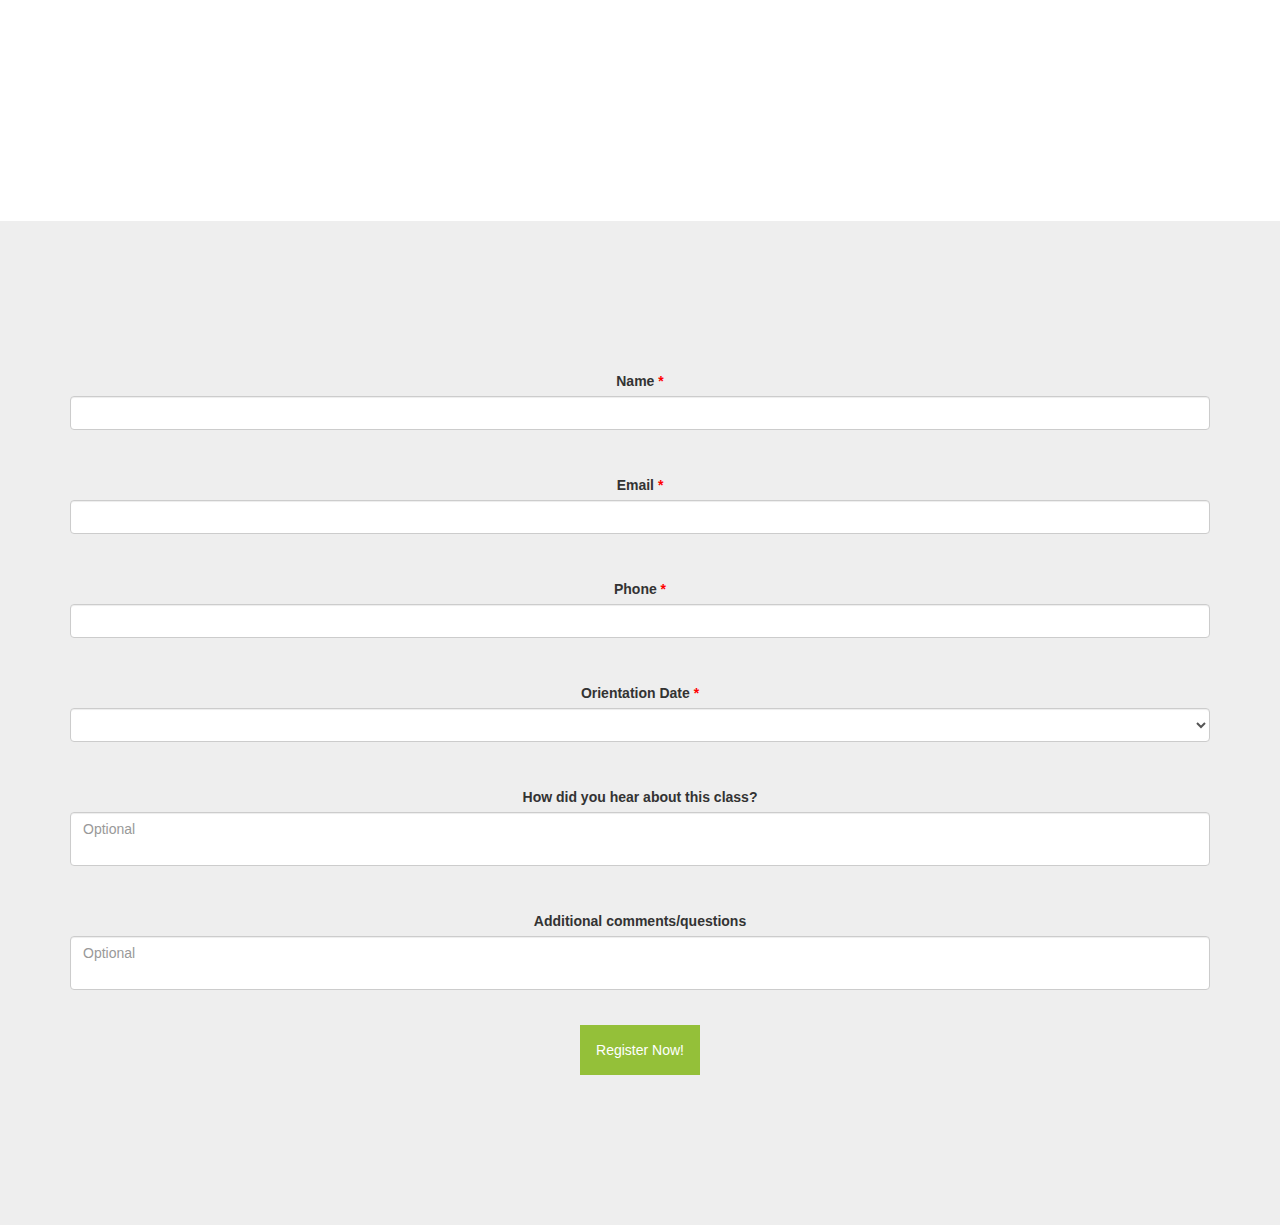
==== commit 3084aacf: "changed sponsors to partners per client request" ====
--- a/index.html
+++ b/index.html
@@ -76,7 +76,7 @@
             <a class="page-scroll" href="#page-top"></a>
           </li>
           <li>
-            <a class="page-scroll" href="#sponsors">Sponsors</a>
+            <a class="page-scroll" href="#partners">Partners</a>
           </li>
           <li>
             <a class="page-scroll" href="#staff">Staff</a>
@@ -109,11 +109,11 @@
   </section>
 
   <!-- About Section -->
-  <section id="sponsors" class="sponsors-section">
-    <div class="container">
-      <div class="row">
-        <div class="col-lg-12">
-            <h1 class="section-header text-muted">This program is sponsored by</h1>
+  <section id="partners" class="partners-section">
+    <div class="container">
+      <div class="row">
+        <div class="col-lg-12">
+            <h1 class="section-header text-muted">This program is partnered with</h1>
             <div style="margin-top: 150px" class="row">
             <div class="col-md-3">
                 <a href="http://www.jobtrainworks.org/" target="_blank"><img class="sponsorImg" id="jobtrain" src="img/sponsors/jobtrain.jpg"/></a>
@@ -196,7 +196,7 @@
                   <p class="help-block text-danger"></p><br>
                 </div>
 
-                <br>
+                
 
                 <div class="form-group">
                   <label>How did you hear about this class?</label>
@@ -209,9 +209,9 @@
                   <textarea placeholder="Optional" class="form-control" id="message"></textarea>
                   <p class="help-block text-danger"></p>
                 </div>
-
+                <br>
                 <div id="success"></div>
-                <button class="btn btn-primary btn-xl" type="submit">Register Now!</button>
+                <button id="submitBtn" type="submit">Register Now!</button>
 
                   </div>
                 </div>
--- a/css/custom.css
+++ b/css/custom.css
@@ -211,16 +211,21 @@
     color: red;
 }
 
-.btn {
+#submitBtn {
     background-color: #94c039;
     border: none;
     width: 120px;
     height: 50px;
     transition: 0.35s;
-}
-
-.btn:hover {
+    color: white;
+}
+
+#submitBtn:hover {
     background-color: #7BA720;
+}
+
+#submitBtn:focus {
+    outline: none;
 }
 /* Demo Sections - You can use these as guides or delete them - the scroller will work with any sort of height, fixed, undefined, or percentage based.
 The padding is very important to make sure the scrollspy picks up the right area when scrolled to. Adjust the margin and padding of sections and children 
@@ -238,7 +243,7 @@
     -o-background-size: cover;
 }
 
-.sponsors-section {
+.partners-section {
     height: auto;
     padding-top: 150px;
     padding-bottom: 150px;
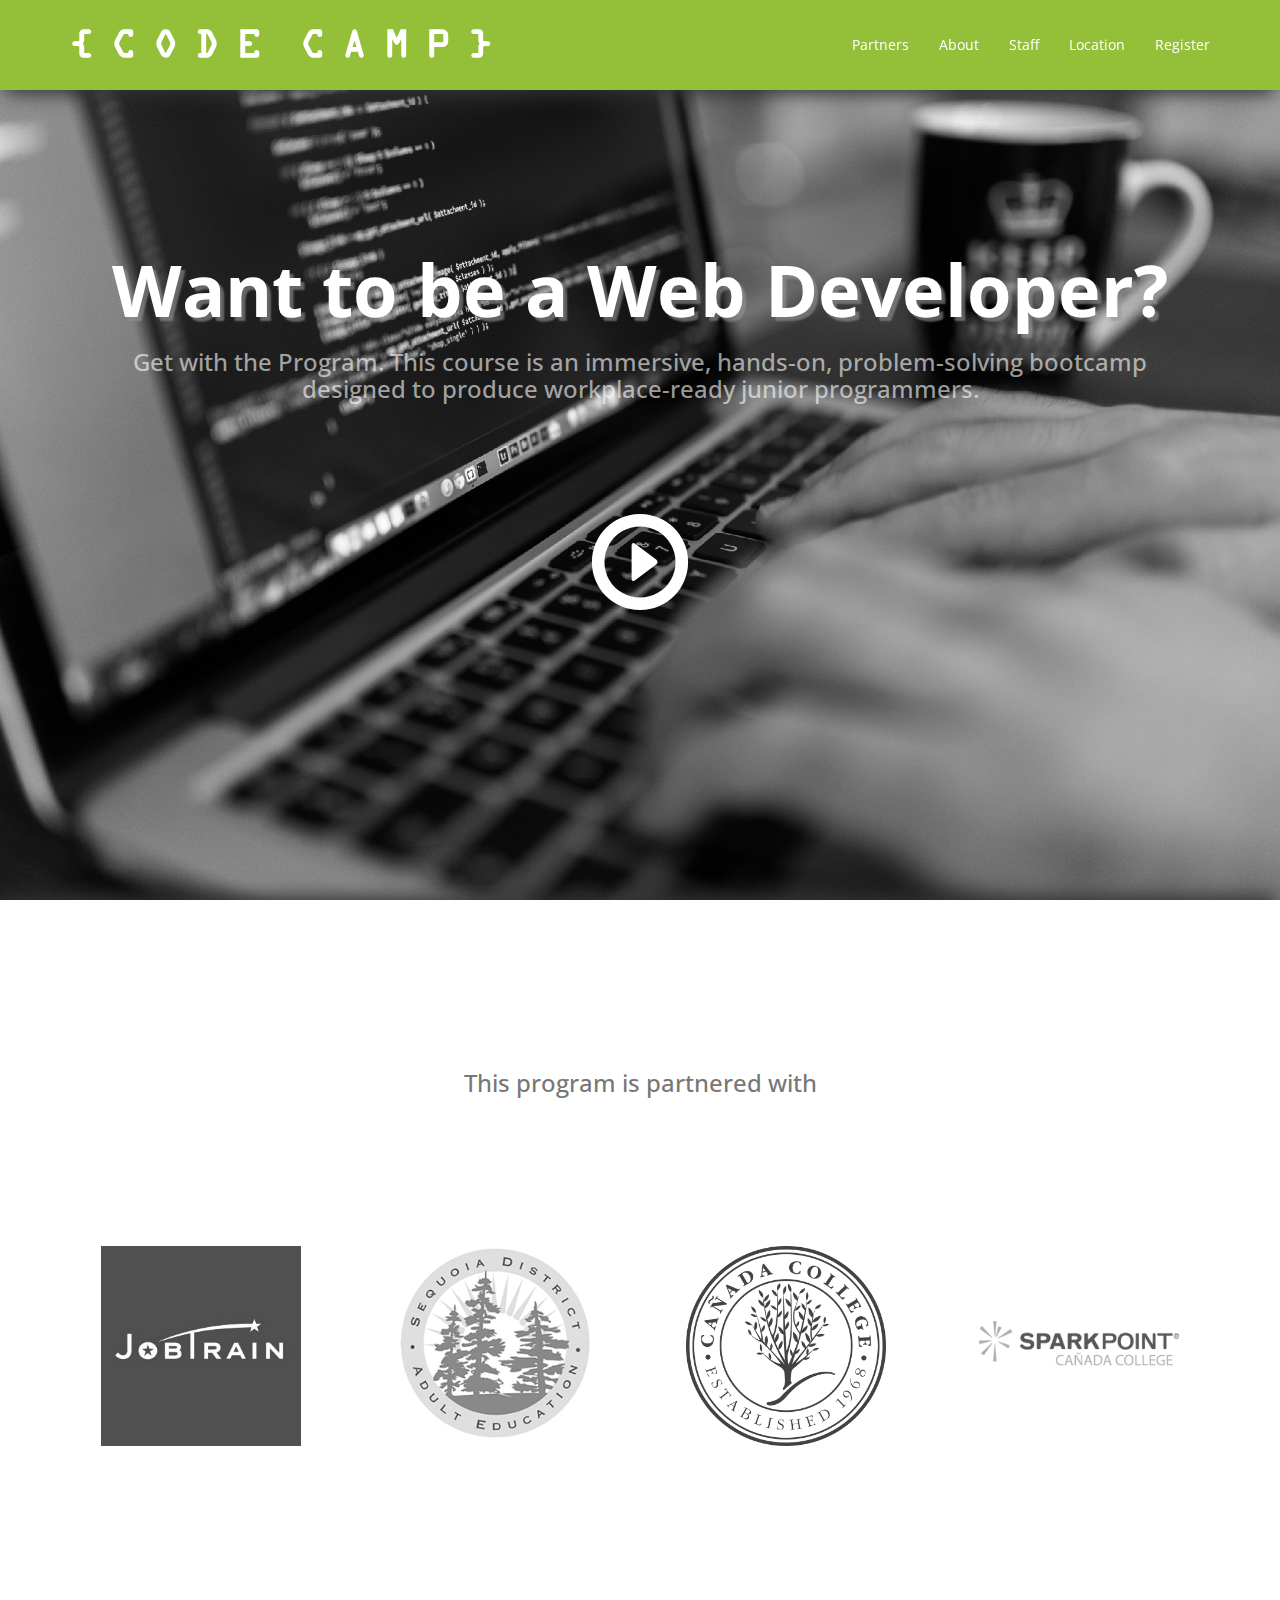
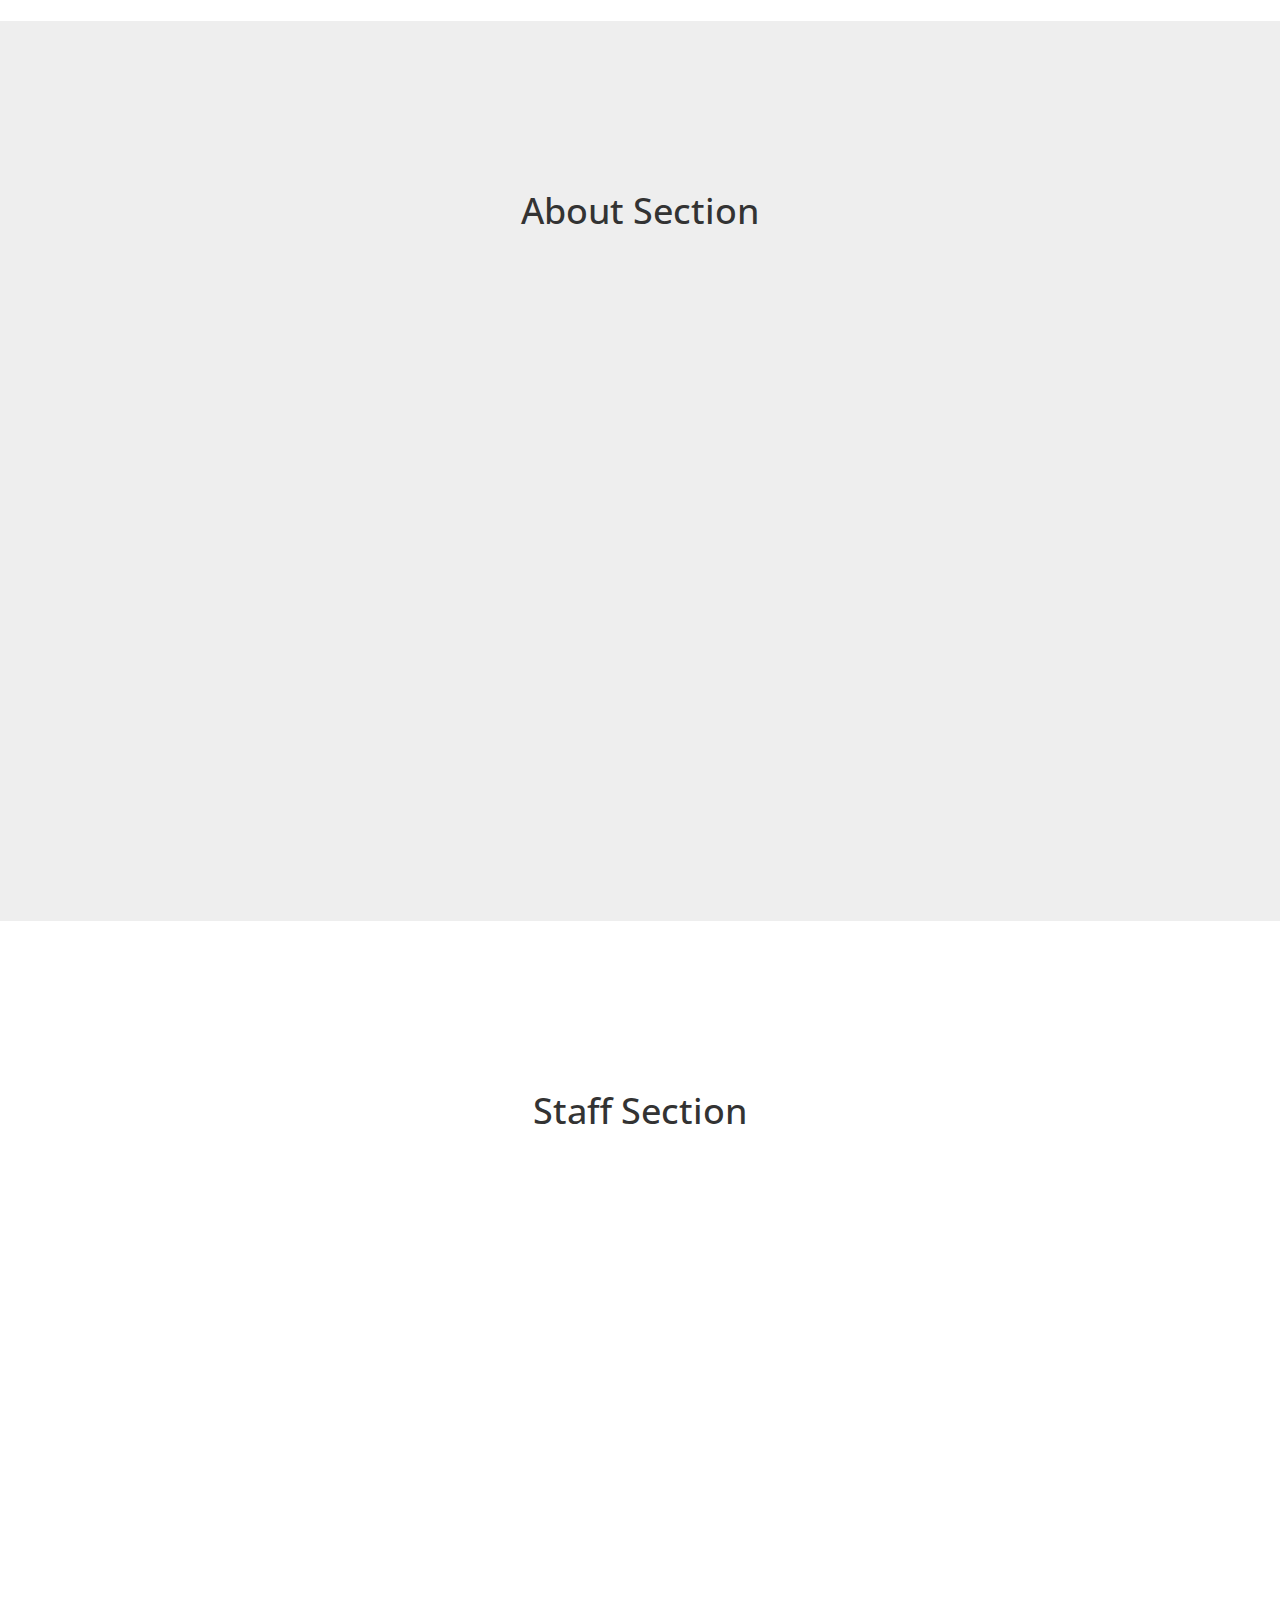
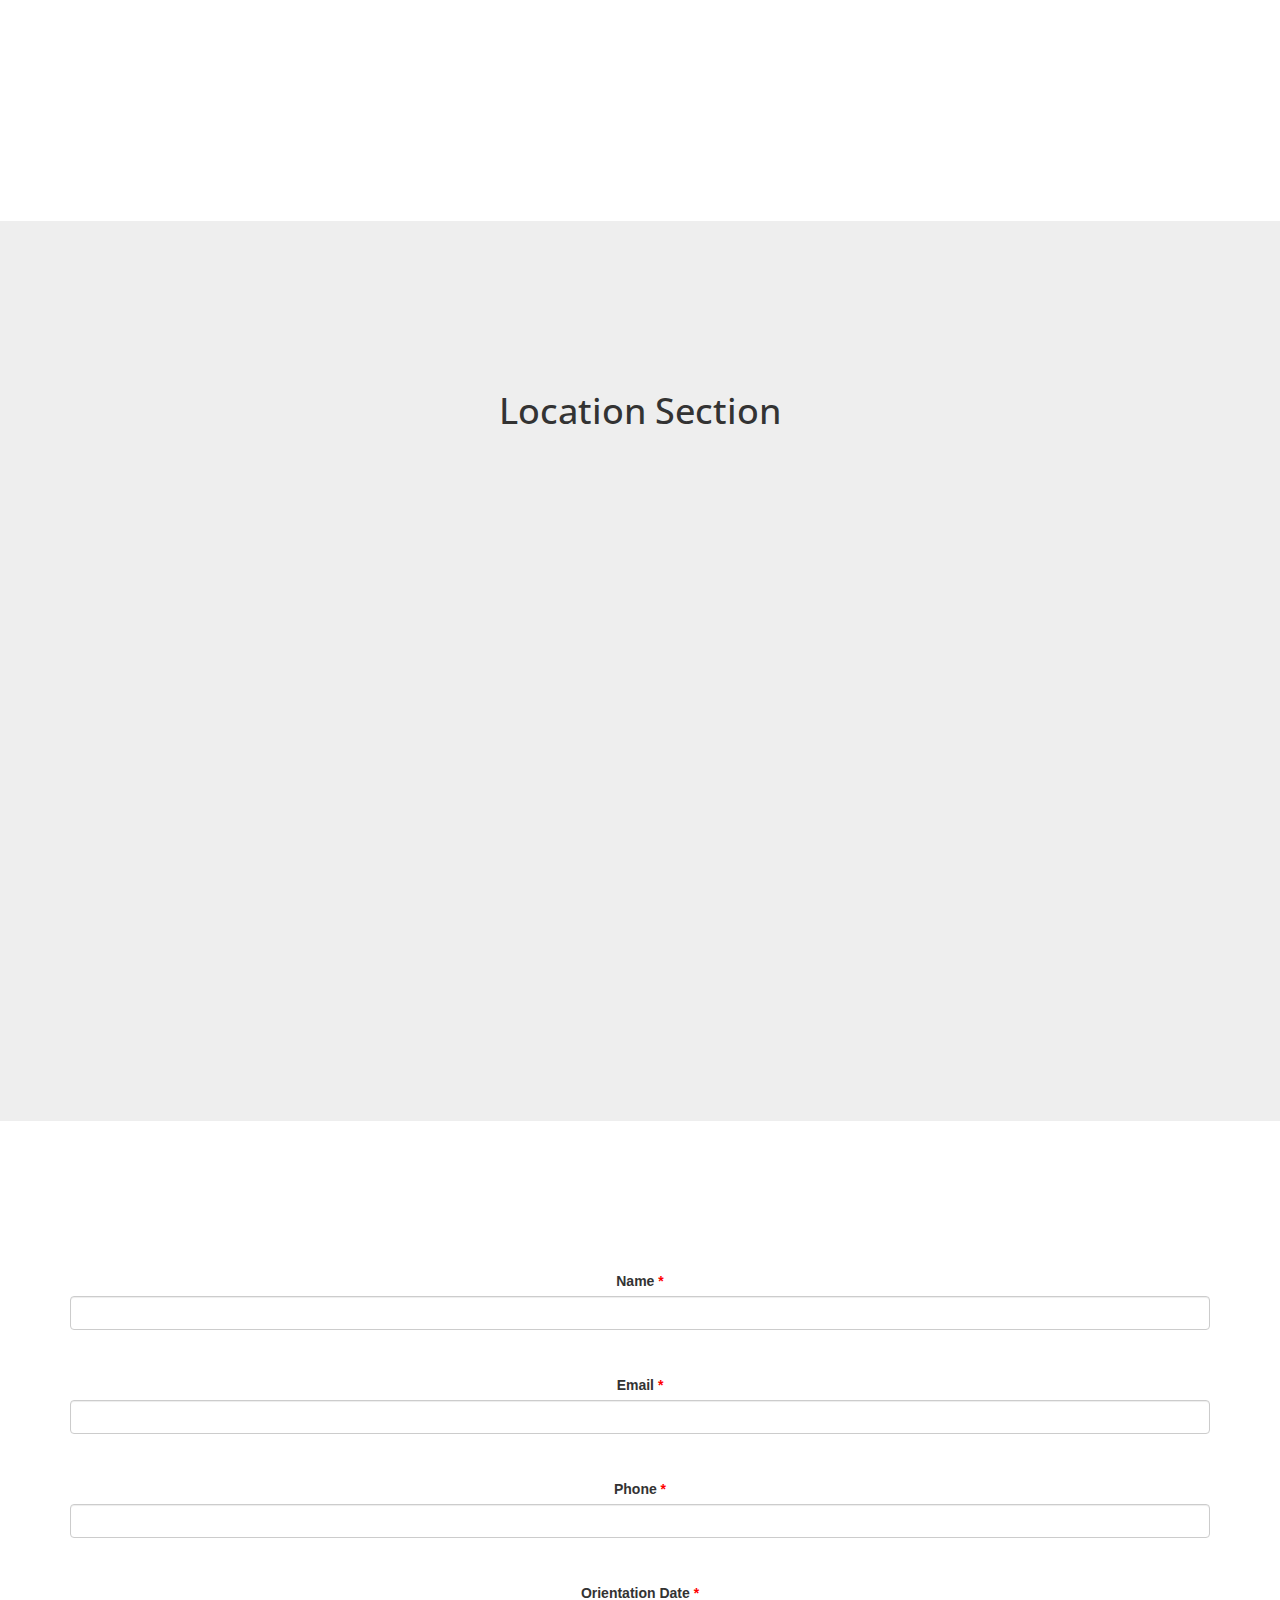
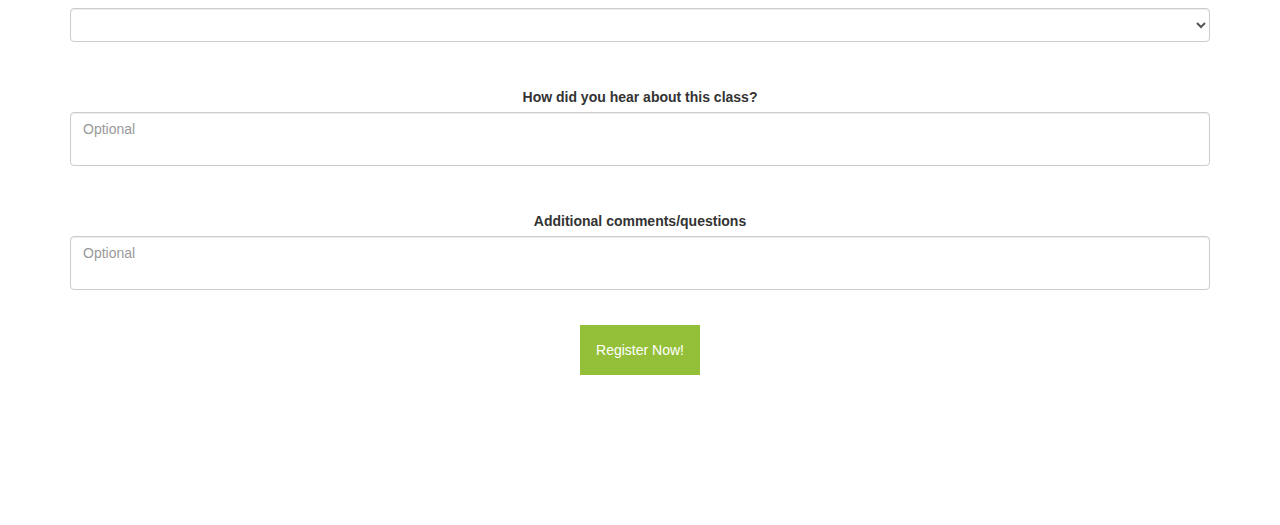
==== commit 28e8ae74: "super specific commit message" ====
--- a/index.html
+++ b/index.html
@@ -79,6 +79,9 @@
             <a class="page-scroll" href="#partners">Partners</a>
           </li>
           <li>
+            <a class="page-scroll" href="#about">About</a>
+          </li>
+          <li>
             <a class="page-scroll" href="#staff">Staff</a>
           </li>
           <li>
@@ -94,7 +97,7 @@
     <!-- /.container -->
   </nav>
 
-  <!--Intro Section-->
+  <!--Splash Section-->
   <section class="splash-section">
     <div class="container">
       <div class="row">
@@ -108,7 +111,7 @@
     </div>
   </section>
 
-  <!-- About Section -->
+  <!-- Partners Section -->
   <section id="partners" class="partners-section">
     <div class="container">
       <div class="row">
@@ -133,7 +136,24 @@
     </div>
   </section>
 
-  <!-- Services Section -->
+  <!-- About Section -->
+  <section id="about" class="about-section">
+    <div class="container">
+      <div class="row">
+        <div class="col-lg-12">
+          <div class="col-md-4">
+          </div>
+          <div class="col-md-4">
+            <h1>About Section</h1>
+          </div>
+          <div class="col-md-4">
+          </div>
+        </div>
+      </div>
+    </div>
+  </section>
+
+  <!-- Staff Section -->
   <section id="staff" class="staff-section">
     <div class="container">
       <div class="row">
@@ -155,7 +175,7 @@
     </div>
   </section>
 
-  <!-- Contact Section -->
+  <!-- Registration Section -->
   <section id="register" class="register-section">
     <div class="container">
       <div class="row">
--- a/css/custom.css
+++ b/css/custom.css
@@ -254,18 +254,25 @@
     box-shadow: 0px -9px 18px -5px #333;
 }
 
+.about-section {
+    height: 100%;
+    padding-top: 150px;
+    text-align: center;
+    background: #eee;
+}
+
 .staff-section {
     height: 100%;
     padding-top: 150px;
     text-align: center;
+    background: #fff;
+}
+
+.location-section {
+    height: 100%;
+    padding-top: 150px;
+    text-align: center;
     background: #eee;
-}
-
-.location-section {
-    height: 100%;
-    padding-top: 150px;
-    text-align: center;
-    background: #fff;
 }
 
 .register-section {
@@ -273,5 +280,5 @@
     padding-top: 150px;
     padding-bottom: 150px;
     text-align: center;
-    background: #eee;
+    background: #fff;
 }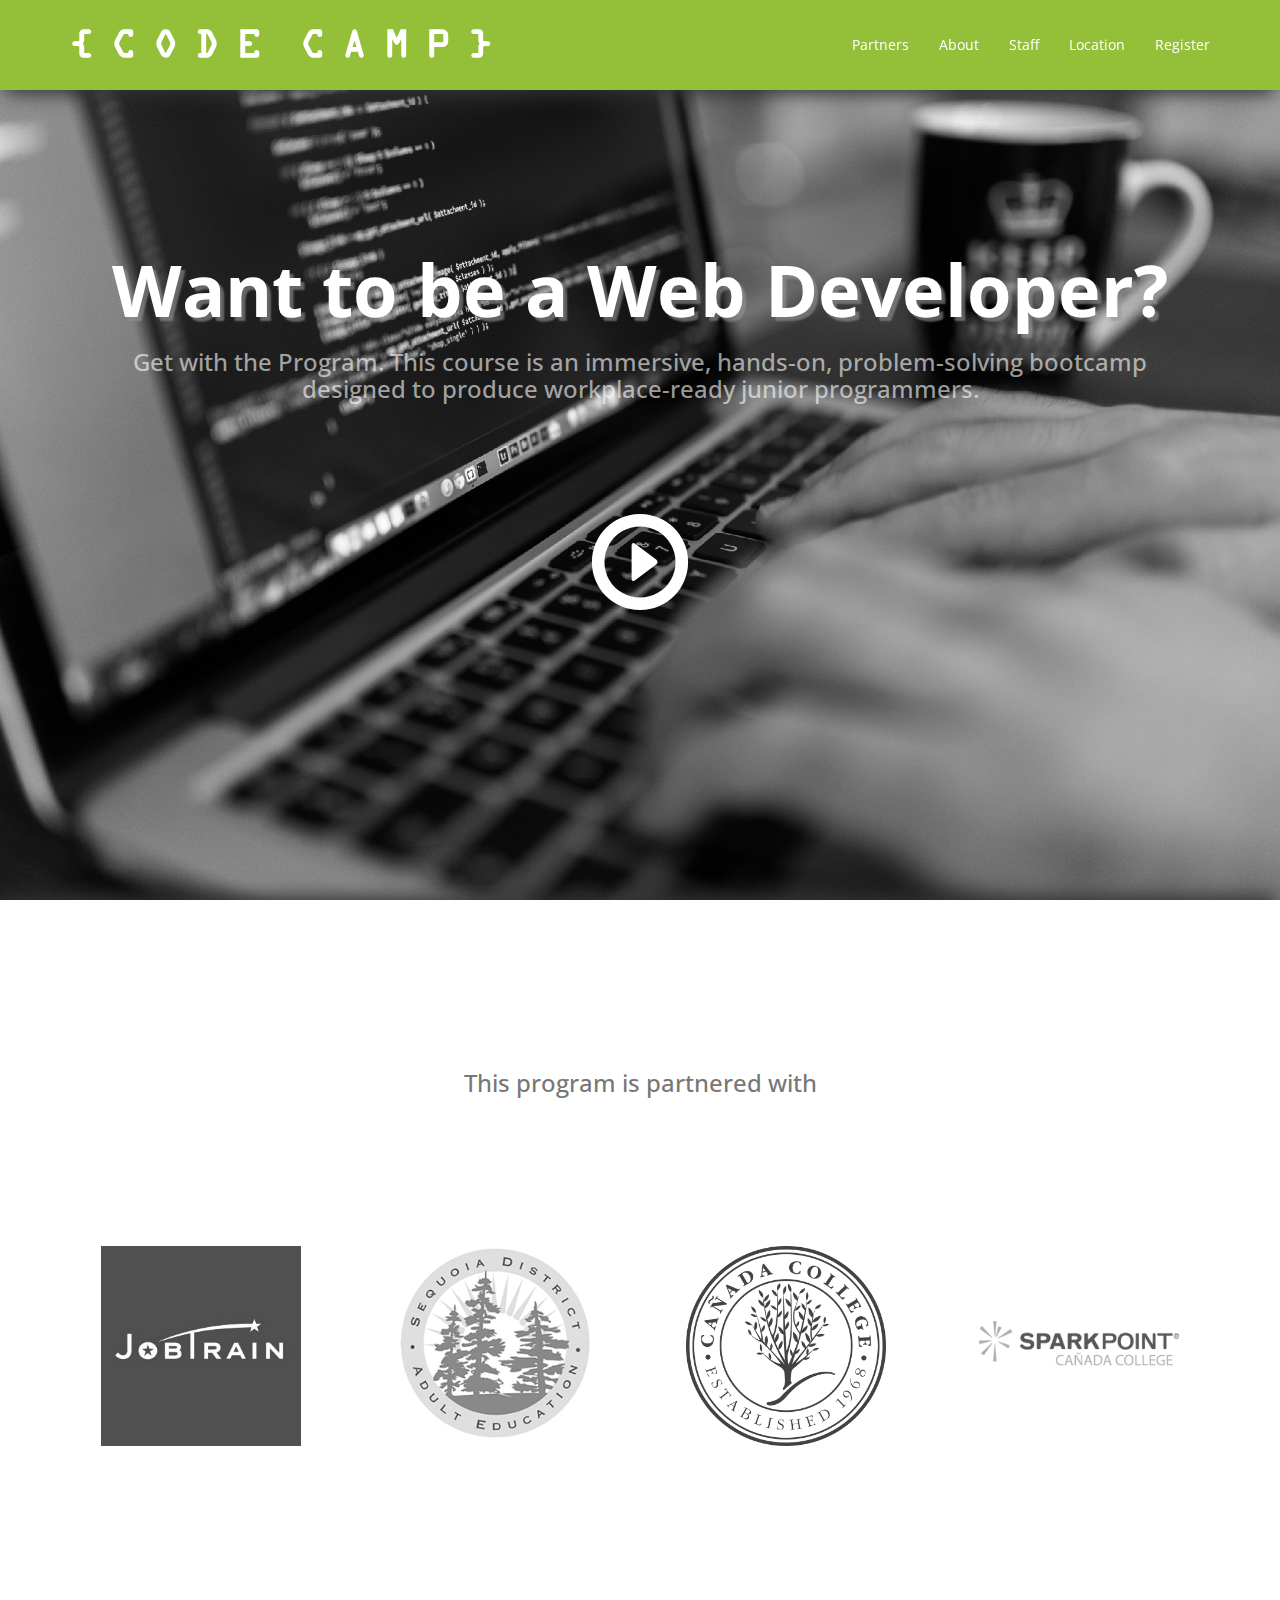
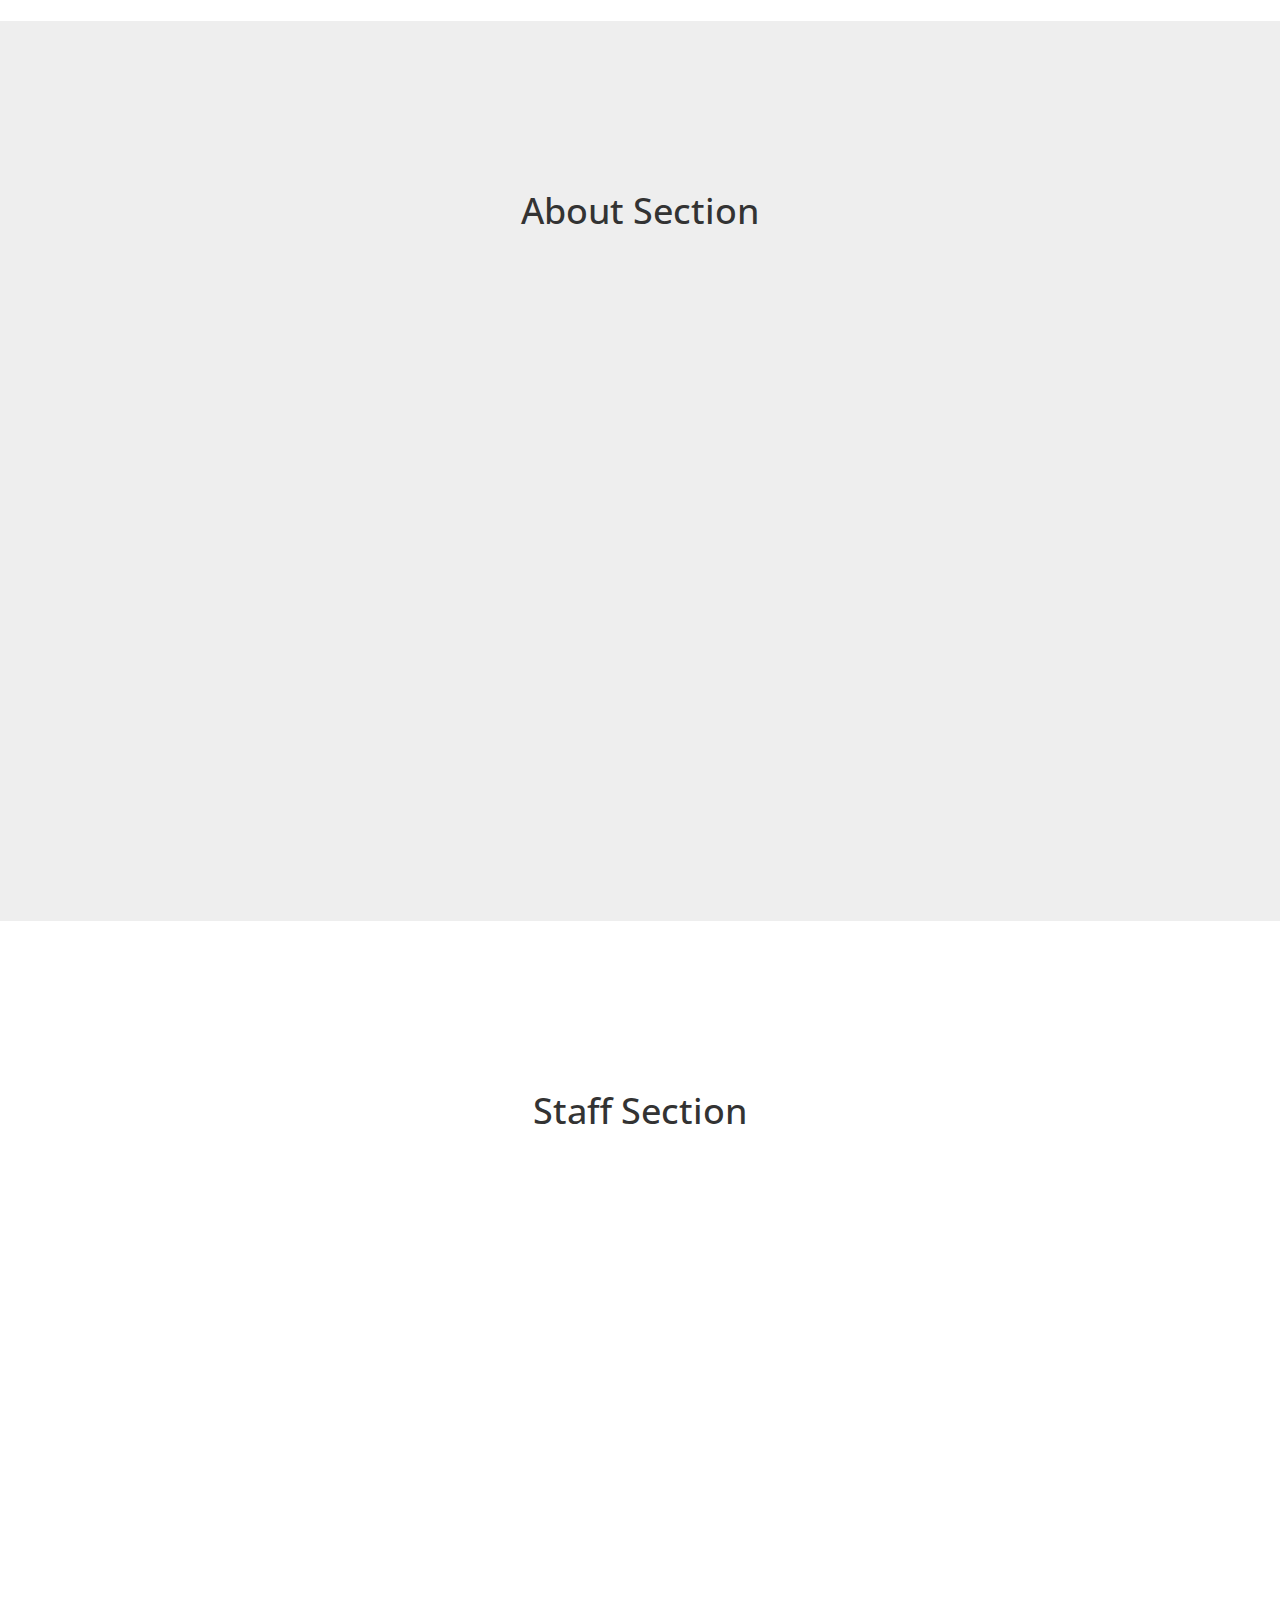
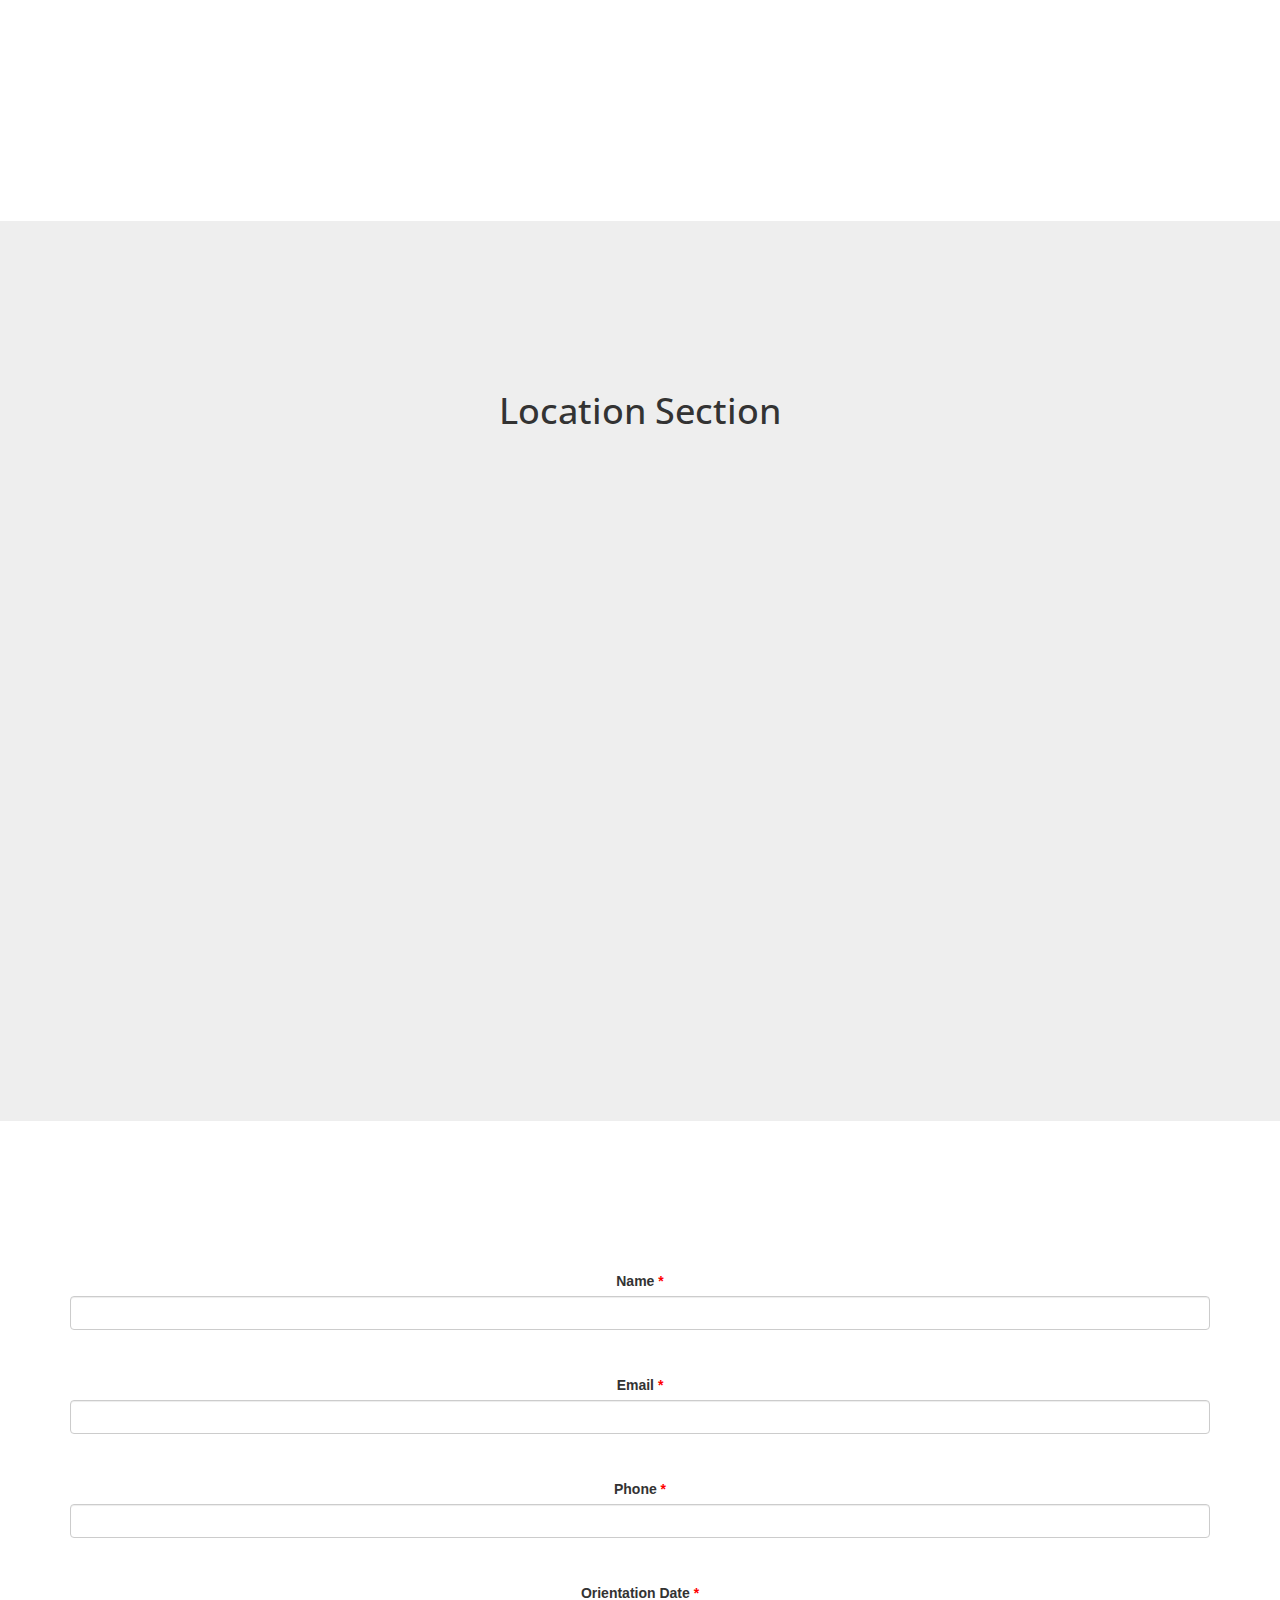
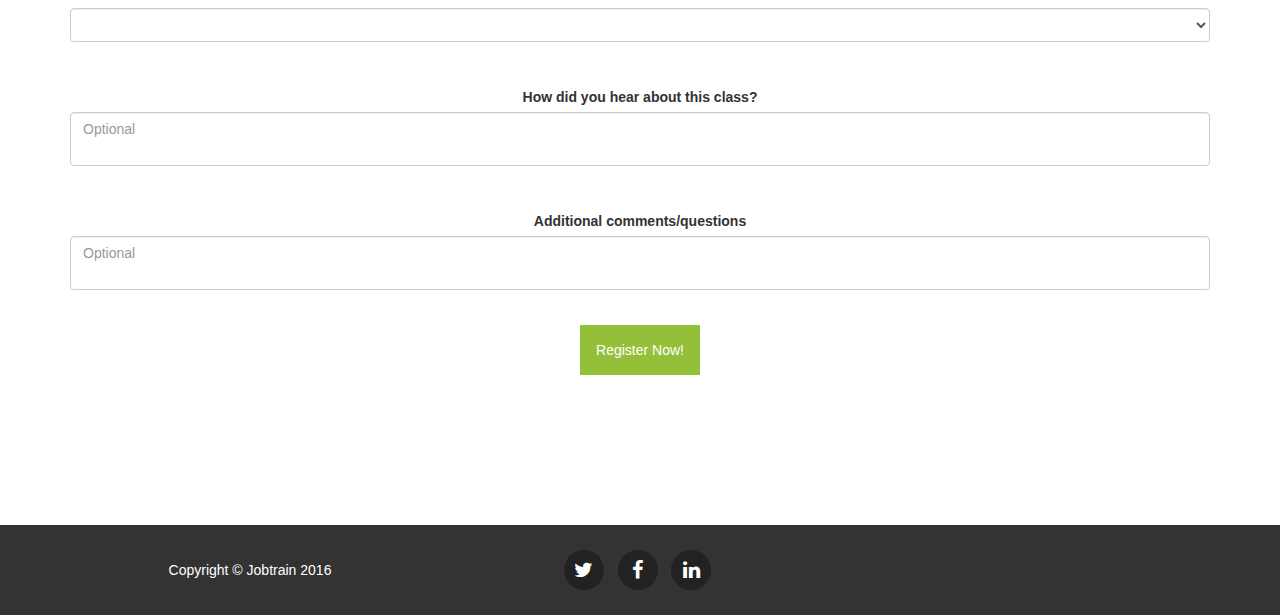
==== commit 7f24efd9: "added rough footer" ====
--- a/index.html
+++ b/index.html
@@ -33,6 +33,9 @@
   <!-- Bootstrap Core CSS -->
   <link href="css/bootstrap.min.css" rel="stylesheet">
 
+  <!--Font-Awesome-->
+  <link rel="stylesheet" href="fonts/font-awesome/css/font-awesome.min.css" type="text/css">
+
   <!-- Custom CSS -->
   <link href="css/custom.css" rel="stylesheet">
 
@@ -243,6 +246,29 @@
     </div>
   </section>
 
+  <footer>
+    <div class="container">
+    <div class="row">
+    <div class="col-md-4"><span class="copyright">Copyright &copy; Jobtrain 2016</span></div>
+
+    <div class="col-md-4">
+    <ul class="list-inline social-buttons">
+        <li><a href="https://twitter.com/jobtrain" target="_blank"><i class="fa fa-twitter"></i></a>
+        </li>
+        <li><a href="https://www.facebook.com/JobTrain" target="_blank"><i class="fa fa-facebook"></i></a>
+        </li>
+        <li><a href="https://www.linkedin.com/company/jobtrain" target="_blank"><i class="fa fa-linkedin"></i></a>
+        </li>
+    </ul>
+    </div>
+
+    <div class="col-md-4">
+
+    </div>
+    </div>
+    </div>
+  </footer>
+
   <!-- jQuery -->
   <script src="js/jquery.js"></script>
 
--- a/css/custom.css
+++ b/css/custom.css
@@ -33,6 +33,53 @@
     resize: none;
 }
 
+footer {
+    padding: 25px;
+    text-align: center;
+    background-color: #333;
+}
+
+footer span.copyright {
+    text-transform: uppercase;
+    text-transform: none;
+    font-family: 'Prime',Montserrat,"Helvetica Neue",Helvetica,Arial,sans-serif;
+    color: #fff;
+    line-height: 40px;
+}
+
+footer ul.quicklinks {
+    margin-bottom: 0;
+    text-transform: uppercase;
+    text-transform: none;
+    font-family: Montserrat,"Helvetica Neue",Helvetica,Arial,sans-serif;
+    line-height: 40px;
+    text-decoration: none;
+}
+
+ul.social-buttons {
+    margin-bottom: 0;
+}
+
+ul.social-buttons li a {
+    display: block;
+    width: 40px;
+    height: 40px;
+    border-radius: 100%;
+    font-size: 20px;
+    line-height: 40px;
+    outline: 0;
+    color: white;
+    background-color: #222;
+    -webkit-transition: all .35s;
+    -moz-transition: all .35s;
+    transition: all .35s;
+}
+
+ul.social-buttons li a:hover {
+    background-color: #94c039;
+    transform: scale(1.2);
+}
+
 @font-face {
     font-family: DataControl;
     src: url(../fonts/data-latin.ttf);
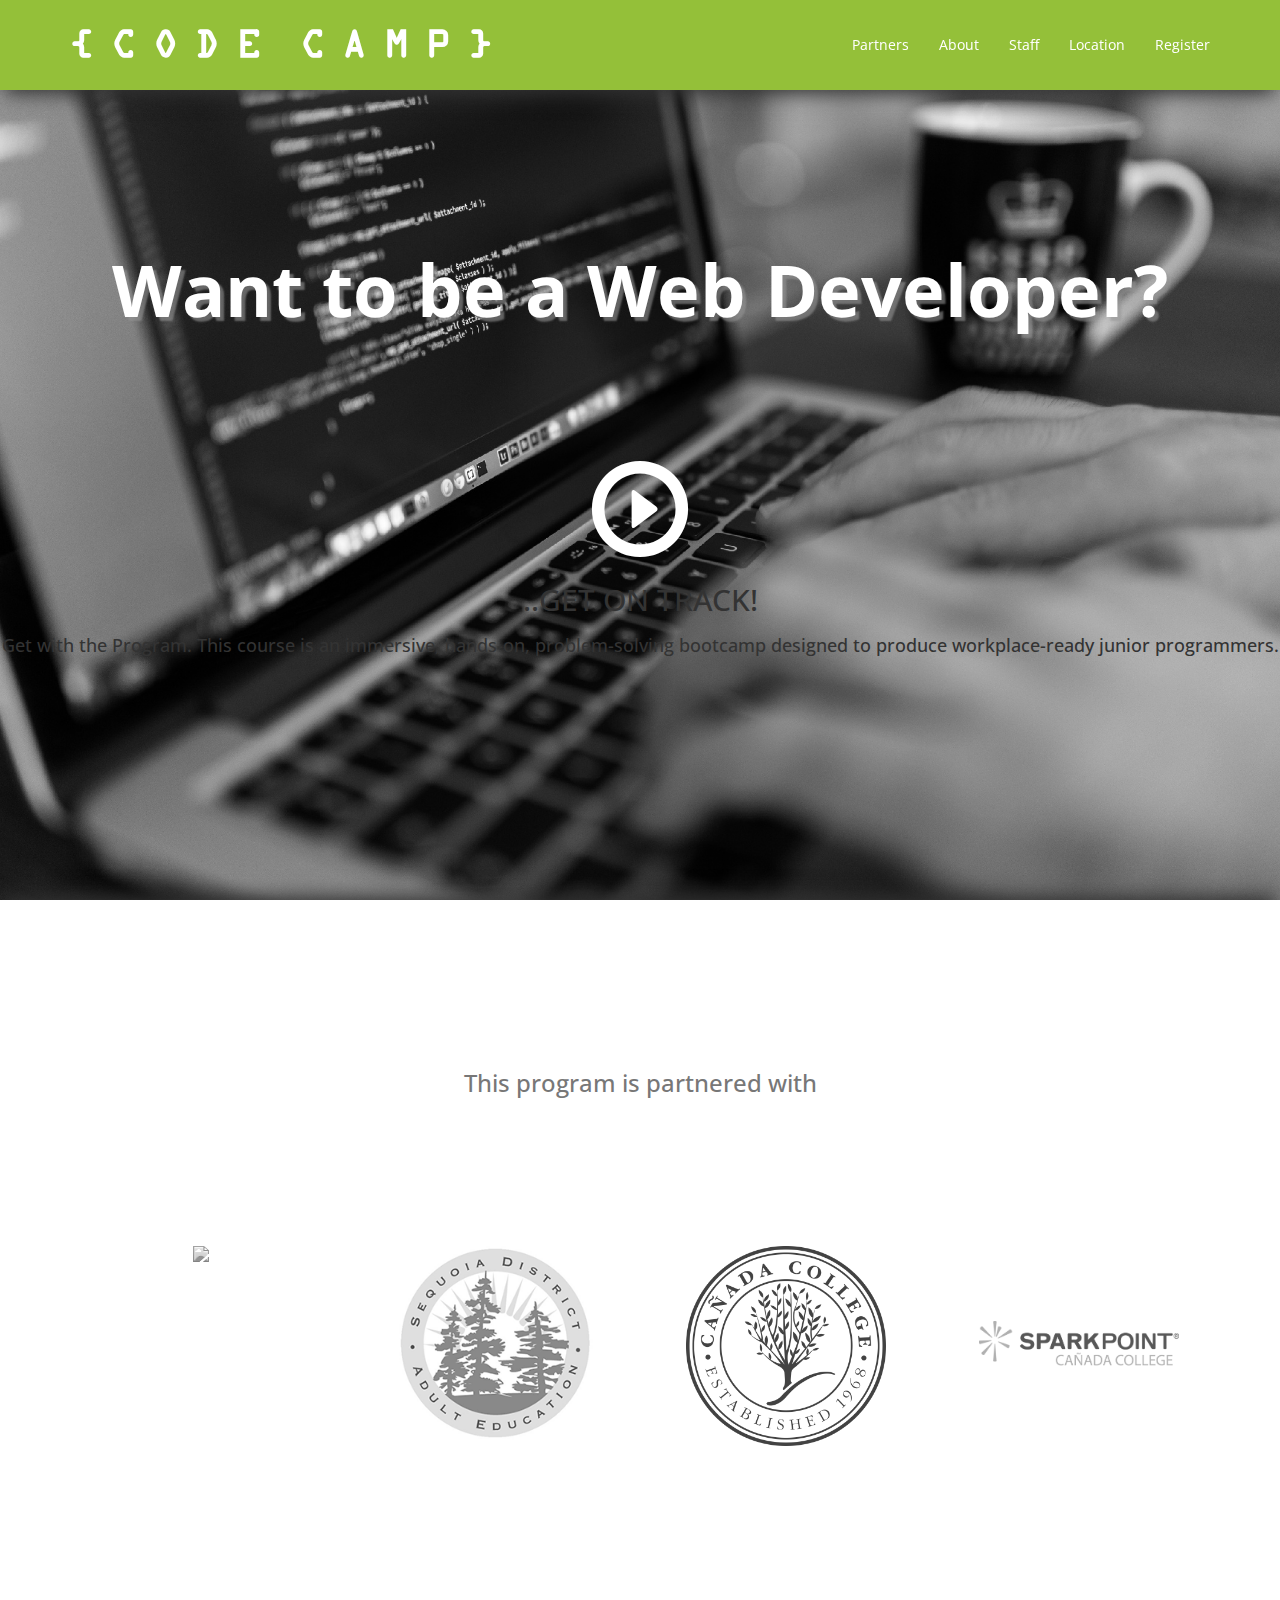
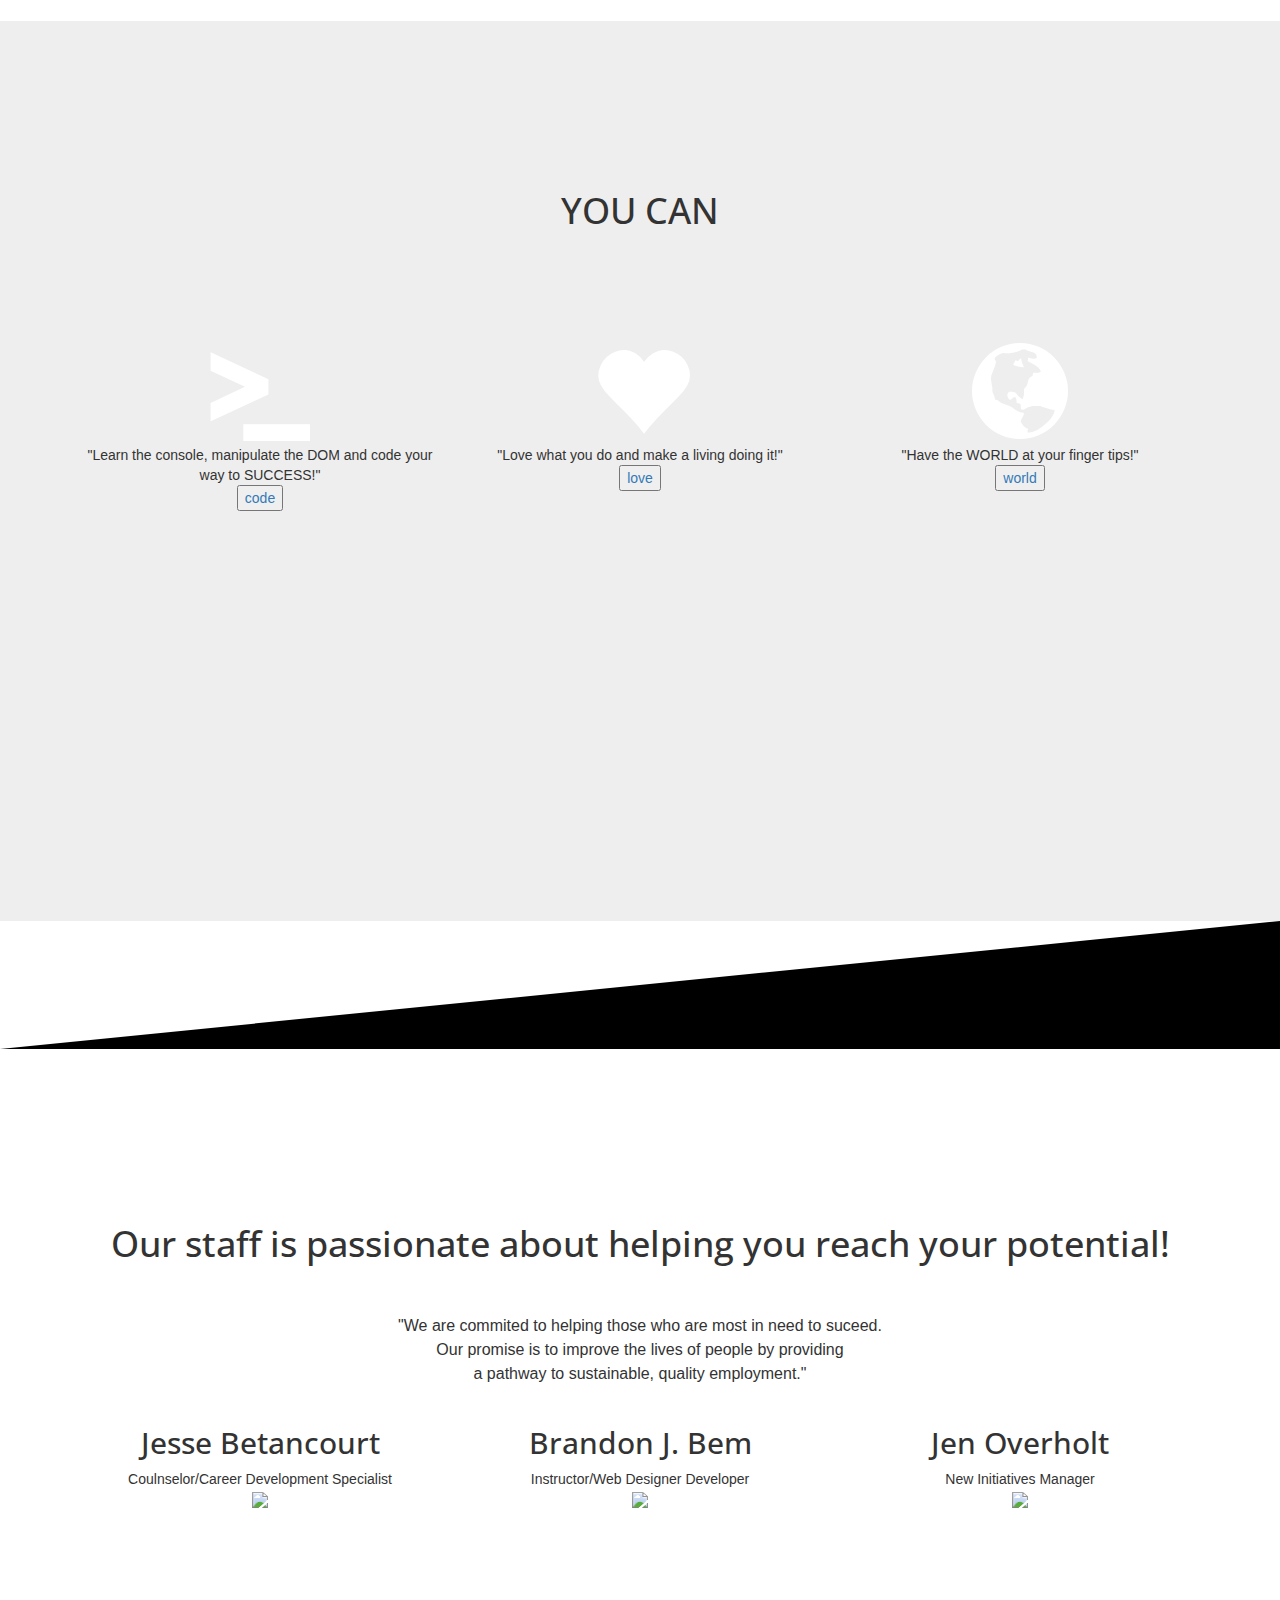
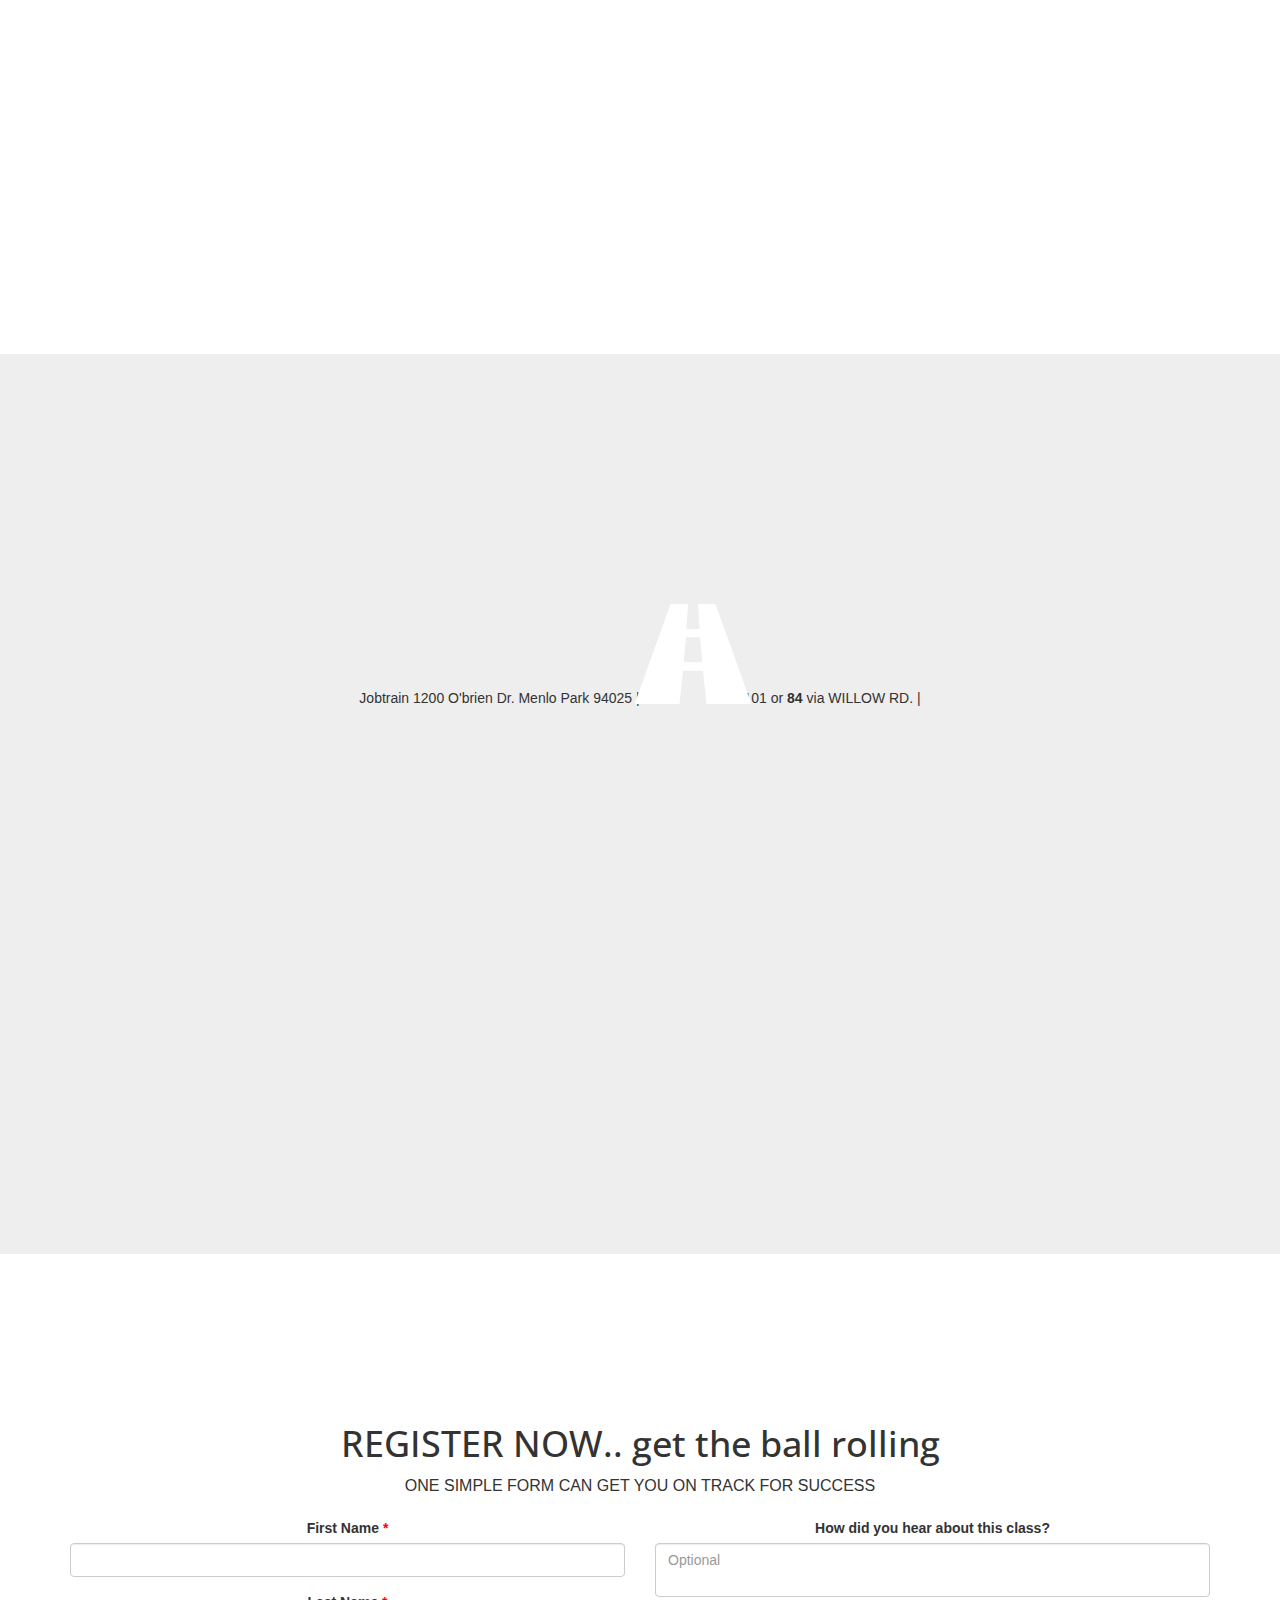
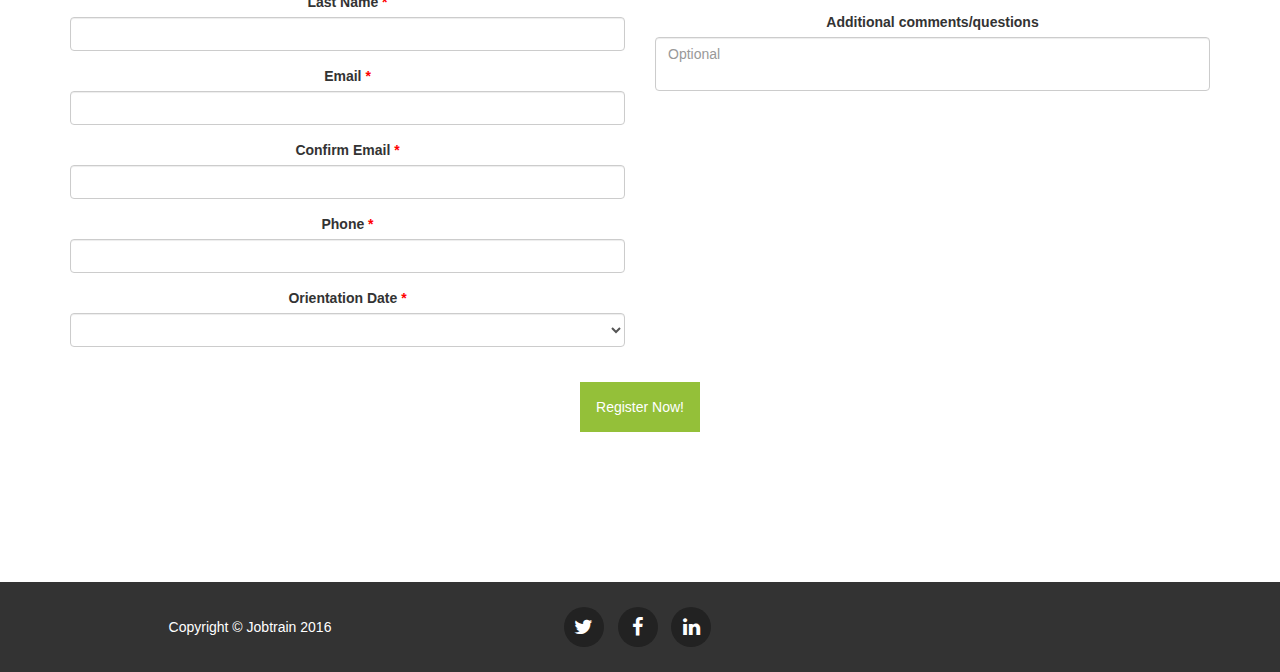
==== commit 6fd21731: "Update index.html" ====
--- a/index.html
+++ b/index.html
@@ -19,7 +19,7 @@
   <link rel="apple-touch-icon" sizes="144x144" href="img/favicon/apple-icon-144x144.png">
   <link rel="apple-touch-icon" sizes="152x152" href="img/favicon/apple-icon-152x152.png">
   <link rel="apple-touch-icon" sizes="180x180" href="img/favicon/apple-icon-180x180.png">
-  <link rel="icon" type="image/png" sizes="192x192"  href="img/favicon/android-icon-192x192.png  ">
+  <link rel="icon" type="image/png" sizes="192x192" href="img/favicon/android-icon-192x192.png  ">
   <link rel="icon" type="image/png" sizes="32x32" href="img/favicon/favicon-32x32.png">
   <link rel="icon" type="image/png" sizes="96x96" href="img/favicon/favicon-96x96.png">
   <link rel="icon" type="image/png" sizes="16x16" href="img/favicon/favicon-16x16.png">
@@ -41,6 +41,8 @@
 
   <!--Open Sans Google Font-->
   <link href='https://fonts.googleapis.com/css?family=Open+Sans:400,400italic,600,600italic,700,800,700italic,800italic' rel='stylesheet' type='text/css'>
+
+  <link href='https://fonts.googleapis.com/css?family=Caveat|Share|Cagliostro' rel='stylesheet' type='text/css'>
 
   <!--Youtube Popout CSS-->
   <link href="css/youtube_popout.css" rel="stylesheet">
@@ -104,36 +106,38 @@
   <section class="splash-section">
     <div class="container">
       <div class="row">
-        <div class="col-lg-12">
-          <h1 class="header">Want to be a Web Developer?</h1>
-          <h3 id="header-content">Get with the Program. This course is an immersive, hands-on, problem-solving bootcamp<br>
-          designed to produce workplace-ready junior programmers.</h3>
+        <div class="col-sm-12">
+          <h1 class="header">Want to be a Web Developer?</h1><br> 
           <a class="popup-youtube" href="https://www.youtube.com/watch?v=ge2nTU7OMzU"><span class="glyphicon glyphicon-play-circle" aria-hidden="true"></span></a>
         </div>
-      </div>
-    </div>
+
+      </div>
+      <h2>..GET ON TRACK!</h2>
+    </div>
+    <h4>Get with the Program. This course is an immersive, hands-on, problem-solving bootcamp
+designed to produce workplace-ready junior programmers.</h4>
   </section>
 
   <!-- Partners Section -->
   <section id="partners" class="partners-section">
     <div class="container">
       <div class="row">
-        <div class="col-lg-12">
-            <h1 class="section-header text-muted">This program is partnered with</h1>
-            <div style="margin-top: 150px" class="row">
+        <div class="col-md-12">
+          <h1 class="section-header text-muted">This program is partnered with</h1>
+          <div style="margin-top: 150px" class="row">
             <div class="col-md-3">
-                <a href="http://www.jobtrainworks.org/" target="_blank"><img class="sponsorImg" id="jobtrain" src="img/sponsors/jobtrain.jpg"/></a>
+              <a href="http://www.jobtrainworks.org/" target="_blank"><img class="sponsorImg" id="jobtrain" src="img/sponsors/jobtrain.JPG" /></a>
             </div>
             <div class="col-md-3">
-                <a href="http://seqsas.org/" target="_blank"><img class="sponsorImg" src="img/sponsors/sequoia.png"/></a>
+              <a href="http://seqsas.org/" target="_blank"><img class="sponsorImg" src="img/sponsors/sequoia.png" /></a>
             </div>
             <div class="col-md-3">
-                <a href="http://canadacollege.edu/" target="_blank"><img class="sponsorImg" src="img/sponsors/canada.png"/></a>
+              <a href="http://canadacollege.edu/" target="_blank"><img class="sponsorImg" src="img/sponsors/canada.png" /></a>
             </div>
             <div class="col-md-3">
-                <a href="http://sparkpointcenters.org/" target="_blank"><img class="sponsorImg" id="sparkpoint" src="img/sponsors/sparkpoint.png"/></a>
-            </div>
-            </div>
+              <a href="http://sparkpointcenters.org/" target="_blank"><img class="sponsorImg" id="sparkpoint" src="img/sponsors/sparkpoint.png" /></a>
+            </div>
+          </div>
         </div>
       </div>
     </div>
@@ -142,26 +146,67 @@
   <!-- About Section -->
   <section id="about" class="about-section">
     <div class="container">
-      <div class="row">
-        <div class="col-lg-12">
-          <div class="col-md-4">
-          </div>
-          <div class="col-md-4">
-            <h1>About Section</h1>
-          </div>
-          <div class="col-md-4">
-          </div>
-        </div>
-      </div>
-    </div>
-  </section>
+      <h1>YOU CAN</h1>
+      <div class="row">
+        <div class="col-md-12">
+          <div class="col-sm-4" class="funBox">
+            <span class="glyphicon glyphicon-console logo" id="code"></span><br>
+            <div class="aboutText">
+              "Learn the console, manipulate the DOM and code your way to SUCCESS!"
+            </div>
+            <a href="#register"><button value="code" alt="code">code</button></a>
+          </div>
+          <div class="col-sm-4" class="funBox">
+            <span class="glyphicon glyphicon-heart logo" id="love"></span><br>
+            <div class="aboutText">
+              "Love what you do and make a living doing it!"
+            </div>
+            <a href="#register"><button value="love" alt="love">love</button></a>
+          </div>
+          <div class="col-sm-4" class="funBox">
+            <span class="glyphicon glyphicon-globe logo" id="world"></span><br>
+            <div class="aboutText">
+              "Have the WORLD at your finger tips!"
+            </div>
+            <a href="#register"><button value="world" alt="world">world</button></a>
+          </div>
+        </div>
+      </div>
+    </div>
+
+  </section>
+
+  <svg xmlns="http://www.w3.org/2000/svg" viewBox="0 0 100 10" preserveAspectRatio="none">
+  <polygon points="100 0 100 10 0 10" />
+  </svg>
 
   <!-- Staff Section -->
   <section id="staff" class="staff-section">
     <div class="container">
-      <div class="row">
-        <div class="col-lg-12">
-          <h1>Staff Section</h1>
+      <h1>Our staff is passionate about helping you reach your potential!</h1>
+      <br>
+      <br>
+      <p>"We are commited to helping those who are most in need to suceed.<br> Our promise is to improve the lives of people by providing<br> a pathway to sustainable, quality employment."</p>
+      <div class="row">
+      <div class="col-md-12">
+        <div class="col-md-4">
+          <h2>Jesse Betancourt</h2> Coulnselor/Career Development Specialist
+            <div class="staff">
+            <img src="img/staff/IMG_0013.jpg">
+            </div>
+        </div>
+        <div class="col-md-4">
+          <h2>Brandon J. Bem</h2> Instructor/Web Designer Developer
+          <div class="staff">
+          <img src="img/staff/IMG_0017.jpg">
+          </div>
+        </div>
+        <div class="col-md-4">
+          <h2>Jen Overholt</h2> New Initiatives Manager
+          <div class="staff">
+          <img src="img/staff/IMG_0121.jpg">
+          </div>
+        </div>
         </div>
       </div>
     </div>
@@ -169,62 +214,103 @@
 
   <!-- Location Section -->
   <section id="location" class="location-section">
-    <div class="container">
-      <div class="row">
-        <div class="col-lg-12">
-          <h1>Location Section</h1>
-        </div>
-      </div>
-    </div>
+  
+  <div id="map"> <div id="mapText">Jobtrain 1200 O'brien Dr. Menlo Park 94025 | <span class="glyphicon glyphicon-road" aria-hidden="true"></span><bolder>101</bolder> or <strong>84</strong> via <bolder>WILLOW RD.</bolder> | 
+  </div></div>
+  
+    <script src="http://maps.googleapis.com/maps/api/js"></script>
+    <script>
+        var jobTrain = new google.maps.LatLng(37.475774, -122.146630); 
+
+        function initialize() {
+        var mapProp = {
+          center:jobTrain,
+          zoom:16,
+          scrollwheel:false,
+          mapTypeId:google.maps.MapTypeId.ROADMAP
+          };
+
+        var map = new google.maps.Map(document.getElementById("map"),mapProp);
+
+        var marker = new google.maps.Marker({
+          position:jobTrain,
+          });
+
+        marker.setMap(map);
+        }
+
+        google.maps.event.addDomListener(window, 'load', initialize);
+    </script>
+
   </section>
 
   <!-- Registration Section -->
   <section id="register" class="register-section">
-    <div class="container">
-      <div class="row">
-        <div class="col-lg-12">
+
+    <div class="container">
+      <div class="row">
+        <h1>REGISTER NOW.. get the ball rolling</h1>
+        <p>ONE SIMPLE FORM CAN GET <italic>YOU</italic> ON TRACK FOR SUCCESS</p>
+        <div class="col-md-12">
           <form action="/webformmailer.php" target="_blank" id="contactForm" method="post" name="sentMessage" novalidate="">
             <div class="row">
-              <div class="col-lg-12">
-
-                <div class="form-group">
-                  <label>Name<span id="required"> *</span></label>
-                  <input class="form-control" data-validation-required-message="Please enter your name." id="name" required="" type="text" />
-                  <p class="help-block text-danger"></p><br>
+              <div class="col-md-6">
+
+                <div class="form-group">
+                  <label>First Name<span id="required"> *</span></label>
+                  <input class="form-control" data-validation-regex-regex="([A-Z][a-zA-Z]*)" data-validation-regex-message="Only letters, please!" data-validation-required-message="Please enter your first name." id="name1" required="" type="text" />
+                  <p class="help-block text-danger"></p>
+                </div>
+
+                <div class="form-group">
+                  <label>Last Name<span id="required"> *</span></label>
+                  <input class="form-control" data-validation-regex-regex="([A-Z][a-zA-Z]*)" data-validation-regex-message="Only letters, please!" data-validation-required-message="Please enter your last name." id="name2" required="" type="text" />
+                  <p class="help-block text-danger"></p>
                 </div>
 
                 <div class="form-group">
                   <label>Email<span id="required"> *</span></label>
-                  <input class="form-control" data-validation-required-message="Please enter your email address." id="email" required="" type="email" />
-                  <p class="help-block text-danger"></p><br>
-                </div>
+                  <input name="email" class="form-control" data-validation-email-message="Please enter a valid email address." data-validation-required-message="Please enter your email address." id="email" required="" type="email" />
+                  <p class="help-block text-danger"></p>
+                </div>
+
+                <div id="fixed" class="form-group">
+                  <label>Confirm Email<span id="required"> *</span></label>
+                  <input class="form-control" data-validation-matches-match="email" data-validation-required-message=" " data-validation-matches-message="Oops! It looks like this email doesn't match." id="emailMatch" required="" type="text" />
+                  <p id="fixedWarning" class="help-block text-danger fixedWarning"></p>
+                </div>
+
 
                 <div class="form-group">
                   <label>Phone<span id="required"> *</span></label>
-                  <input class="form-control" data-validation-required-message="Please enter your phone number." id="phone" required="" type="tel" />
-                  <p class="help-block text-danger"></p><br>
-                </div>
+                  <input class="form-control" data-validation-regex-regex="([0-9]{10})|(\([0-9]{3}\)\s+[0-9]{3}\-[0-9]{4})" data-validation-regex-message="Please enter a valid phone number." data-validation-required-message="Please enter your phone number." id="phone"
+                    required="" type="tel" maxlength="14" />
+                  <p class="help-block text-danger"></p>
+                </div>
+
+                <!--To maintain the orientation date section, the value should be kept in the format week(0-6, starting from Monday)/monthdayyear/starttime-stoptime/location(0 = Jobtrain, 1 = Sequoia Adult School), the rest of the formatting is handled in contact_me.js. The strings between the option elements can be changed to whatever you would like the user to see. I.E(Thursday, May 12th - 1:00 PM to 3:00 PM)-->
 
                 <div class="form-group">
                   <label>Orientation Date<span id="required"> *</span></label>
                   <select class="form-control" id="orientationDate" data-validation-required-message="Please choose an orientation date." required="">
                     <option selected value></option>
-                    <option id="o1" value="Thursday, May 12th -- 1:00 to 3:00 pm">Thursday, May 12th -- 1:00 to 3:00 pm</option>
-                    <option id="o2" value="Thursday, May 19th -- 1:00 to 3:00 pm">Thursday, May 19th -- 1:00 to 3:00 pm</option>
-                    <option id="o3" value="Thursday, May 26th -- 1:00 to 3:00 pm">Thursday, May 26th -- 1:00 to 3:00 pm</option>
-                    <option id="o4" value="Tuesday,  May 31  -- 12:30 to 2:30 pm (Sequoia Adult School.)">Tuesday,  May 31  -- 12:30 to 2:30 pm (Sequoia Adult School.)</option>
-                    <option id="o5" value="Thursday, June 2nd -- 1:00 to 3:00 pm">Thursday, June 2nd -- 1:00 to 3:00 pm</option>
-                    <option id="o6" value="Tuesday,  June 7 --  12:30 to 2:30 pm (Sequoia Adult School.)">Tuesday,  June 7 --  12:30 to 2:30 pm (Sequoia Adult School.)</option>
+                    <option id="o1" value="3/051216/1300-1500/0">Thursday, May 12th - 1:00 PM to 3:00 PM</option>
+                    <option id="o2" value="3/051916/1300-1500/0">Thursday, May 19th - 1:00 PM to 3:00 PM</option>
+                    <option id="o3" value="3/052616/1300-1500/0">Thursday, May 26th - 1:00 PM to 3:00 PM</option>
+                    <option id="o4" value="1/053116/1230-1430/1">Tuesday, May 31st - 12:30 PM to 2:30 PM <span class="text-muted">(Sequoia Adult School.)</span></option>
+                    <option id="o5" value="3/060216/1300-1500/0">Thursday, June 2nd - 1:00 PM to 3:00 PM</option>
+                    <option id="o6" value="1/060716/1230-1430/1">Tuesday, June 7th - 12:30 PM to 2:30 PM <span class="text-muted">(Sequoia Adult School.)</span></option>
                   </select>
-                  <p class="help-block text-danger"></p><br>
-                </div>
-
-                
+                  <p class="help-block text-danger"></p>
+                </div>
+
+              </div>
+              <div class="col-md-6">
 
                 <div class="form-group">
                   <label>How did you hear about this class?</label>
                   <textarea placeholder="Optional" class="form-control" id="heardAbout"></textarea>
-                  <p class="help-block text-danger"></p><br>
+                  <p class="help-block text-danger"></p>
                 </div>
 
                 <div class="form-group">
@@ -232,40 +318,42 @@
                   <textarea placeholder="Optional" class="form-control" id="message"></textarea>
                   <p class="help-block text-danger"></p>
                 </div>
+              </div>
+              <div class="col-md-12">
                 <br>
                 <div id="success"></div>
                 <button id="submitBtn" type="submit">Register Now!</button>
 
-                  </div>
-                </div>
               </div>
             </div>
-          </form>
-        </div>
-      </div>
+        </div>
+      </div>
+      </form>
+    </div>
+    </div>
     </div>
   </section>
 
   <footer>
     <div class="container">
-    <div class="row">
-    <div class="col-md-4"><span class="copyright">Copyright &copy; Jobtrain 2016</span></div>
-
-    <div class="col-md-4">
-    <ul class="list-inline social-buttons">
-        <li><a href="https://twitter.com/jobtrain" target="_blank"><i class="fa fa-twitter"></i></a>
-        </li>
-        <li><a href="https://www.facebook.com/JobTrain" target="_blank"><i class="fa fa-facebook"></i></a>
-        </li>
-        <li><a href="https://www.linkedin.com/company/jobtrain" target="_blank"><i class="fa fa-linkedin"></i></a>
-        </li>
-    </ul>
-    </div>
-
-    <div class="col-md-4">
-
-    </div>
-    </div>
+      <div class="row">
+        <div class="col-md-4"><span class="copyright">Copyright &copy; Jobtrain 2016</span></div>
+
+        <div class="col-md-4">
+          <ul class="list-inline social-buttons">
+            <li><a href="https://twitter.com/jobtrain" target="_blank"><i class="fa fa-twitter"></i></a>
+            </li>
+            <li><a href="https://www.facebook.com/JobTrain" target="_blank"><i class="fa fa-facebook"></i></a>
+            </li>
+            <li><a href="https://www.linkedin.com/company/jobtrain" target="_blank"><i class="fa fa-linkedin"></i></a>
+            </li>
+          </ul>
+        </div>
+
+        <div class="col-md-4">
+
+        </div>
+      </div>
     </div>
   </footer>
 
@@ -287,6 +375,9 @@
   <script src="js/jqBootstrapValidation.js"></script>
   <script src="js/contact_me.js"></script>
 
+  <!--Custom JavaScript-->
+  <script src="js/custom.js"></script>
+
 </body>
 
-</html>+</html>
